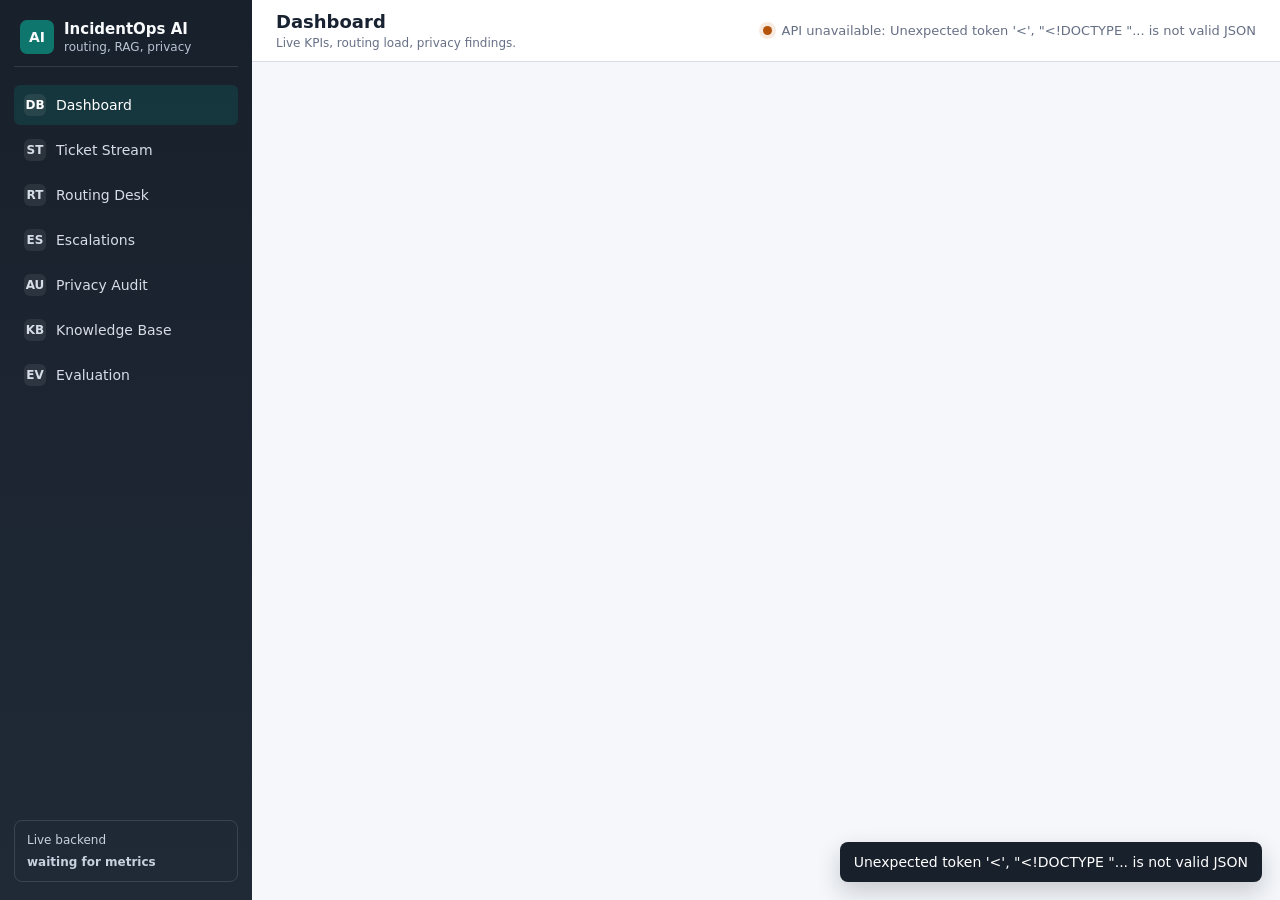
==== services/review-ui/index.html @ c0fa0e3e "first commit" ====
<!doctype html>
<html lang="en">
<head>
  <meta charset="utf-8">
  <meta name="viewport" content="width=device-width, initial-scale=1">
  <title>Incident AI Operations</title>
  <style>
    :root {
      color-scheme: light;
      --nav: #18202b;
      --nav-2: #202a37;
      --bg: #f5f7fa;
      --panel: #ffffff;
      --line: #d8dee8;
      --line-strong: #c2cad6;
      --text: #182230;
      --muted: #667085;
      --teal: #0f766e;
      --teal-soft: #ccfbef;
      --cyan: #0284c7;
      --cyan-soft: #e0f2fe;
      --amber: #b45309;
      --amber-soft: #fff7ed;
      --red: #b42318;
      --red-soft: #fef3f2;
      --green: #027a48;
      --green-soft: #ecfdf3;
    }
    * { box-sizing: border-box; }
    html, body { height: 100%; }
    body {
      margin: 0;
      background: var(--bg);
      color: var(--text);
      font-family: Inter, ui-sans-serif, system-ui, -apple-system, BlinkMacSystemFont, "Segoe UI", sans-serif;
      font-size: 14px;
    }
    button, input, textarea, select { font: inherit; }
    button { cursor: pointer; }
    .shell {
      min-height: 100vh;
      display: grid;
      grid-template-columns: 252px minmax(0, 1fr);
    }
    .rail {
      background: linear-gradient(180deg, var(--nav), var(--nav-2));
      color: #f8fafc;
      padding: 18px 14px;
      display: flex;
      flex-direction: column;
      gap: 18px;
      position: sticky;
      top: 0;
      height: 100vh;
    }
    .brand {
      display: flex;
      align-items: center;
      gap: 10px;
      padding: 2px 6px 12px;
      border-bottom: 1px solid rgba(255,255,255,.12);
    }
    .brand-mark {
      width: 34px;
      height: 34px;
      border-radius: 7px;
      display: grid;
      place-items: center;
      background: var(--teal);
      font-weight: 800;
    }
    .brand strong { display: block; font-size: 15px; }
    .brand span { display: block; color: #b8c3d3; font-size: 12px; margin-top: 2px; }
    .nav {
      display: grid;
      gap: 5px;
    }
    .nav button {
      width: 100%;
      height: 40px;
      border: 0;
      border-radius: 6px;
      padding: 0 10px;
      display: flex;
      align-items: center;
      gap: 10px;
      background: transparent;
      color: #d7dde7;
      text-align: left;
    }
    .nav button:hover { background: rgba(255,255,255,.08); color: #fff; }
    .nav button.active { background: rgba(15,118,110,.26); color: #fff; }
    .nav .ico {
      width: 22px;
      height: 22px;
      border-radius: 6px;
      display: grid;
      place-items: center;
      background: rgba(255,255,255,.08);
      font-size: 12px;
      font-weight: 800;
    }
    .rail-footer {
      margin-top: auto;
      border: 1px solid rgba(255,255,255,.12);
      border-radius: 8px;
      padding: 12px;
      color: #c8d1df;
      display: grid;
      gap: 8px;
      font-size: 12px;
    }
    .main {
      min-width: 0;
      display: flex;
      flex-direction: column;
    }
    .topbar {
      height: 62px;
      display: flex;
      align-items: center;
      justify-content: space-between;
      gap: 18px;
      padding: 0 24px;
      background: #fff;
      border-bottom: 1px solid var(--line);
      position: sticky;
      top: 0;
      z-index: 5;
    }
    .title-wrap h1 {
      margin: 0;
      font-size: 18px;
      line-height: 1.2;
    }
    .title-wrap p {
      margin: 4px 0 0;
      color: var(--muted);
      font-size: 12px;
    }
    .service-strip {
      display: flex;
      align-items: center;
      gap: 10px;
      color: var(--muted);
      white-space: nowrap;
      font-size: 13px;
    }
    .dot {
      width: 9px;
      height: 9px;
      border-radius: 50%;
      background: var(--amber);
      box-shadow: 0 0 0 4px rgba(180,83,9,.12);
    }
    .dot.ok {
      background: var(--green);
      box-shadow: 0 0 0 4px rgba(2,122,72,.12);
    }
    .content {
      padding: 22px;
      max-width: 1480px;
      width: 100%;
      margin: 0 auto;
    }
    .page { display: none; }
    .page.active { display: block; }
    .grid-4 {
      display: grid;
      grid-template-columns: repeat(4, minmax(0, 1fr));
      gap: 14px;
    }
    .grid-3 {
      display: grid;
      grid-template-columns: repeat(3, minmax(0, 1fr));
      gap: 14px;
    }
    .grid-2 {
      display: grid;
      grid-template-columns: minmax(0, 1fr) minmax(360px, .42fr);
      gap: 14px;
    }
    .panel, .metric, .table-panel {
      background: var(--panel);
      border: 1px solid var(--line);
      border-radius: 8px;
    }
    .metric {
      min-height: 116px;
      padding: 15px;
      display: grid;
      align-content: space-between;
    }
    .metric span {
      color: var(--muted);
      font-size: 12px;
      font-weight: 650;
    }
    .metric strong {
      display: block;
      margin-top: 8px;
      font-size: 30px;
      line-height: 1;
    }
    .metric small { color: var(--muted); }
    .panel-head {
      min-height: 50px;
      display: flex;
      align-items: center;
      justify-content: space-between;
      gap: 12px;
      padding: 14px 16px;
      border-bottom: 1px solid var(--line);
    }
    .panel-head h2 {
      margin: 0;
      font-size: 15px;
    }
    .panel-body { padding: 15px; }
    .section-gap { margin-top: 14px; }
    .list {
      display: grid;
      gap: 9px;
    }
    .row-card {
      border: 1px solid var(--line);
      border-radius: 7px;
      padding: 11px;
      background: #fff;
      display: grid;
      gap: 8px;
    }
    .row-top {
      display: flex;
      align-items: flex-start;
      justify-content: space-between;
      gap: 10px;
    }
    .row-title {
      font-weight: 750;
      line-height: 1.35;
    }
    .row-meta {
      display: flex;
      flex-wrap: wrap;
      gap: 6px;
      color: var(--muted);
      font-size: 12px;
    }
    .ticket-id {
      font-family: ui-monospace, SFMono-Regular, Menlo, Consolas, monospace;
      font-size: 12px;
      color: var(--muted);
    }
    .chip {
      display: inline-flex;
      align-items: center;
      height: 24px;
      padding: 0 8px;
      border-radius: 999px;
      font-size: 12px;
      font-weight: 750;
      background: #eef2f6;
      color: #344054;
    }
    .chip.teal { background: var(--teal-soft); color: #0f665f; }
    .chip.cyan { background: var(--cyan-soft); color: #075985; }
    .chip.amber { background: var(--amber-soft); color: var(--amber); }
    .chip.red { background: var(--red-soft); color: var(--red); }
    .chip.green { background: var(--green-soft); color: var(--green); }
    .bar-list {
      display: grid;
      gap: 10px;
    }
    .bar-row {
      display: grid;
      grid-template-columns: minmax(96px, .34fr) minmax(0, 1fr) 48px;
      gap: 10px;
      align-items: center;
      font-size: 13px;
    }
    .bar-track {
      height: 9px;
      border-radius: 999px;
      background: #eef2f6;
      overflow: hidden;
    }
    .bar-fill {
      height: 100%;
      border-radius: inherit;
      background: linear-gradient(90deg, var(--teal), var(--cyan));
    }
    table {
      width: 100%;
      border-collapse: collapse;
    }
    th, td {
      padding: 11px 12px;
      border-bottom: 1px solid var(--line);
      text-align: left;
      vertical-align: top;
    }
    th {
      color: var(--muted);
      font-size: 12px;
      font-weight: 750;
      background: #fbfcfe;
    }
    tr:last-child td { border-bottom: 0; }
    .feed {
      display: grid;
      gap: 10px;
      max-height: calc(100vh - 170px);
      overflow: auto;
      padding-right: 4px;
    }
    .feed-item {
      position: relative;
      border: 1px solid var(--line);
      border-left: 4px solid var(--cyan);
      border-radius: 8px;
      background: #fff;
      padding: 12px;
      animation: rise .22s ease-out;
    }
    @keyframes rise {
      from { transform: translateY(5px); opacity: .45; }
      to { transform: translateY(0); opacity: 1; }
    }
    .form {
      display: grid;
      gap: 12px;
    }
    label {
      display: block;
      font-size: 12px;
      color: var(--muted);
      font-weight: 750;
      margin-bottom: 6px;
    }
    input, textarea, select {
      width: 100%;
      border: 1px solid var(--line-strong);
      border-radius: 6px;
      background: #fff;
      color: var(--text);
      padding: 10px 11px;
      outline: 0;
    }
    textarea {
      min-height: 148px;
      resize: vertical;
      line-height: 1.45;
    }
    input:focus, textarea:focus, select:focus {
      border-color: var(--teal);
      box-shadow: 0 0 0 3px rgba(15,118,110,.14);
    }
    .split-fields {
      display: grid;
      grid-template-columns: repeat(2, minmax(0, 1fr));
      gap: 12px;
    }
    .actions {
      display: flex;
      flex-wrap: wrap;
      gap: 9px;
      align-items: center;
    }
    .btn {
      height: 39px;
      border: 0;
      border-radius: 6px;
      padding: 0 13px;
      background: var(--teal);
      color: #fff;
      font-weight: 800;
    }
    .btn:hover { background: #115e59; }
    .btn.secondary {
      background: #e8edf4;
      color: var(--text);
    }
    .btn.secondary:hover { background: #dde4ee; }
    .btn.warn {
      background: var(--amber);
      color: #fff;
    }
    .btn:disabled { opacity: .62; cursor: wait; }
    .confidence {
      height: 8px;
      border-radius: 999px;
      background: #eef2f6;
      overflow: hidden;
    }
    .confidence span {
      display: block;
      height: 100%;
      background: linear-gradient(90deg, var(--amber), var(--teal));
    }
    .empty {
      min-height: 120px;
      display: grid;
      place-items: center;
      color: var(--muted);
      text-align: center;
      border: 1px dashed var(--line-strong);
      border-radius: 8px;
      padding: 18px;
    }
    .raw {
      max-height: 340px;
      overflow: auto;
      margin: 0;
      padding: 12px;
      border-radius: 7px;
      background: #101828;
      color: #f8fafc;
      font-size: 12px;
      line-height: 1.45;
    }
    .search-row {
      display: flex;
      gap: 10px;
      align-items: center;
    }
    .search-row input { max-width: 420px; }
    .toast {
      position: fixed;
      right: 18px;
      bottom: 18px;
      background: #18202b;
      color: #fff;
      border-radius: 8px;
      padding: 12px 14px;
      display: none;
      z-index: 20;
      box-shadow: 0 10px 24px rgba(16,24,40,.2);
    }
    .toast.show { display: block; }
    @media (max-width: 1040px) {
      .shell { grid-template-columns: 1fr; }
      .rail {
        position: relative;
        height: auto;
      }
      .nav {
        grid-template-columns: repeat(4, minmax(0, 1fr));
      }
      .rail-footer { display: none; }
      .grid-4, .grid-3, .grid-2 { grid-template-columns: 1fr; }
    }
    @media (max-width: 680px) {
      .topbar { align-items: flex-start; height: auto; padding: 14px; flex-direction: column; }
      .content { padding: 14px; }
      .nav { grid-template-columns: repeat(2, minmax(0, 1fr)); }
      .split-fields { grid-template-columns: 1fr; }
      th:nth-child(4), td:nth-child(4) { display: none; }
    }
  </style>
</head>
<body>
  <div class="shell">
    <aside class="rail">
      <div class="brand">
        <div class="brand-mark">AI</div>
        <div>
          <strong>IncidentOps AI</strong>
          <span>routing, RAG, privacy</span>
        </div>
      </div>
      <nav id="nav" class="nav"></nav>
      <div class="rail-footer">
        <span>Live backend</span>
        <strong id="railCounts">waiting for metrics</strong>
      </div>
    </aside>

    <div class="main">
      <header class="topbar">
        <div class="title-wrap">
          <h1 id="pageTitle">Dashboard</h1>
          <p id="pageSub">Operational view of classification, routing, resolution, escalation, and privacy controls.</p>
        </div>
        <div class="service-strip"><span id="healthDot" class="dot"></span><span id="healthText">Checking services</span></div>
      </header>

      <main class="content">
        <section id="page-dashboard" class="page active"></section>
        <section id="page-stream" class="page"></section>
        <section id="page-route" class="page"></section>
        <section id="page-escalations" class="page"></section>
        <section id="page-audit" class="page"></section>
        <section id="page-knowledge" class="page"></section>
        <section id="page-evaluation" class="page"></section>
      </main>
    </div>
  </div>
  <div id="toast" class="toast"></div>

  <script>
    const pages = [
      ["dashboard", "DB", "Dashboard", "Live KPIs, routing load, privacy findings."],
      ["stream", "ST", "Ticket Stream", "Incoming tickets flowing from the backend dataset and routed events."],
      ["route", "RT", "Routing Desk", "Classify, retrieve, resolve, verify, and escalate."],
      ["escalations", "ES", "Escalations", "Human-review queue for uncertain decisions."],
      ["audit", "AU", "Privacy Audit", "Redaction findings and policy evidence."],
      ["knowledge", "KB", "Knowledge Base", "Sanitized historical incidents powering RAG."],
      ["evaluation", "EV", "Evaluation", "Accuracy, confidence, retrieval, and usability signals."]
    ];

    const state = {
      current: location.hash.replace("#/", "") || "dashboard",
      health: null,
      dashboard: null,
      streamTickets: [],
      routeResult: null,
      lastStreamTicket: null,
      escalations: [],
      audit: [],
      knowledge: [],
      evaluation: null,
      eventSource: null
    };

    const $ = (id) => document.getElementById(id);
    const pct = (n) => `${Math.round((Number(n) || 0) * 100)}%`;
    const num = (n) => new Intl.NumberFormat().format(Number(n) || 0);

    function html(value) {
      return String(value ?? "").replace(/[&<>"']/g, (c) => ({ "&": "&amp;", "<": "&lt;", ">": "&gt;", '"': "&quot;", "'": "&#039;" }[c]));
    }

    async function api(path, options) {
      const response = await fetch(`/api${path}`, options);
      const data = await response.json();
      if (!response.ok) throw new Error(data.detail || data.error || response.statusText);
      return data;
    }

    function initNav() {
      $("nav").innerHTML = pages.map(([id, icon, label]) => `
        <button data-page="${id}" class="${state.current === id ? "active" : ""}">
          <span class="ico">${icon}</span><span>${label}</span>
        </button>
      `).join("");
      $("nav").addEventListener("click", (event) => {
        const button = event.target.closest("button[data-page]");
        if (!button) return;
        navigate(button.dataset.page);
      });
    }

    function navigate(page) {
      state.current = page;
      location.hash = `/${page}`;
      for (const el of document.querySelectorAll(".page")) el.classList.remove("active");
      $(`page-${page}`).classList.add("active");
      for (const el of document.querySelectorAll(".nav button")) el.classList.toggle("active", el.dataset.page === page);
      const meta = pages.find(([id]) => id === page);
      $("pageTitle").textContent = meta[2];
      $("pageSub").textContent = meta[3];
      refreshPage(page);
    }

    async function refreshHealth() {
      try {
        state.health = await api("/v1/health");
        $("healthDot").className = state.health.status === "ok" ? "dot ok" : "dot";
        $("healthText").textContent = state.health.nvidia_configured
          ? `API ready, ${state.health.model}`
          : "API ready, model key missing";
      } catch (error) {
        $("healthText").textContent = `API unavailable: ${error.message}`;
      }
    }

    async function refreshDashboard() {
      state.dashboard = await api("/v1/dashboard");
      $("railCounts").textContent = `${num(state.dashboard.tickets_total)} tickets, ${num(state.dashboard.routing_decisions_total)} routed`;
      renderDashboard();
    }

    async function refreshPage(page = state.current) {
      try {
        if (page === "dashboard") await refreshDashboard();
        if (page === "stream") await refreshRecentTickets();
        if (page === "route") renderRoute();
        if (page === "escalations") await refreshEscalations();
        if (page === "audit") await refreshAudit();
        if (page === "knowledge") await refreshKnowledge();
        if (page === "evaluation") await refreshEvaluation();
      } catch (error) {
        toast(error.message);
      }
    }

    function renderDashboard() {
      const d = state.dashboard;
      const thresholds = d.thresholds || {};
      const maxCategory = Math.max(1, ...d.categories.map((item) => item.count));
      $("page-dashboard").innerHTML = `
        <div class="grid-4">
          ${metric("Tickets", num(d.tickets_total), `${d.categories.length} active categories`)}
          ${metric("Routed", num(d.routing.decisions), `${num(d.routing.semantic_cache_hits)} cache hits`)}
          ${metric("Avg Confidence", pct(d.routing.avg_confidence), `${Math.round(d.routing.avg_latency_ms)} ms avg latency`)}
          ${metric("Privacy Findings", num(d.privacy_findings_total), `${d.privacy_by_type.length} entity types`)}
        </div>
        <div class="grid-2 section-gap">
          <div class="panel">
            <div class="panel-head"><h2>Category Load</h2><span class="chip cyan">classification layer</span></div>
            <div class="panel-body bar-list">
              ${d.categories.map((item) => bar(item.name, item.count, maxCategory)).join("") || empty("No category data yet")}
            </div>
          </div>
          <div class="panel">
            <div class="panel-head"><h2>Routing Quality</h2><span class="chip teal">agentic layer</span></div>
            <div class="panel-body">
              ${qualityRow("Classification", d.routing.avg_confidence)}
              ${qualityRow("Retrieval", d.routing.avg_retrieval_similarity)}
              ${qualityRow("Verifier", d.routing.avg_verifier_score)}
            </div>
          </div>
        </div>
        <div class="grid-2 section-gap">
          <div class="panel">
            <div class="panel-head"><h2>Recent Tickets</h2><button class="btn secondary" onclick="navigate('stream')">Open stream</button></div>
            <div class="panel-body list">${d.recent_tickets.map(ticketCard).join("") || empty("No tickets available")}</div>
          </div>
          <div class="panel">
            <div class="panel-head"><h2>Fast-Path Routing</h2><span class="chip">conditional edges</span></div>
            <div class="panel-body bar-list">
              <div class="grid-3 compact-metrics">
                ${metric("Fast Path", pct(thresholds.fast_path_similarity || 0), "semantic cache")}
                ${metric("RAG", pct(thresholds.rag_similarity || 0), "generation")}
                ${metric("Confidence", pct(thresholds.confidence || 0), "auto resolve")}
              </div>
              ${d.routing.route_paths.map((item) => bar(item.name, item.count, Math.max(1, ...d.routing.route_paths.map((x) => x.count)))).join("") || empty("No routing decisions yet")}
              <div style="height:1px;background:var(--line);margin:5px 0;"></div>
              ${d.assignment_groups.map((item) => bar(item.name, item.count, Math.max(1, ...d.assignment_groups.map((x) => x.count)))).join("") || ""}
            </div>
          </div>
        </div>
      `;
    }

    async function refreshRecentTickets() {
      const data = await api("/v1/tickets/recent?limit=40");
      state.streamTickets = mergeTickets(state.streamTickets, data.tickets);
      renderStream();
    }

    function startStream() {
      if (state.eventSource) state.eventSource.close();
      state.eventSource = new EventSource("/api/v1/tickets/stream?interval_ms=1600&window=200");
      state.eventSource.addEventListener("ticket", (event) => {
        const ticket = JSON.parse(event.data);
        state.lastStreamTicket = ticket;
        state.streamTickets = mergeTickets([ticket], state.streamTickets).slice(0, 60);
        if (state.current === "stream") renderStream();
      });
      state.eventSource.onerror = () => {
        if (state.current === "stream") toast("Ticket stream reconnecting");
      };
    }

    function renderStream() {
      $("page-stream").innerHTML = `
        <div class="grid-2">
          <div class="panel">
            <div class="panel-head"><h2>Incoming Ticket Feed</h2><span class="chip cyan">SSE live</span></div>
            <div class="panel-body">
              <div class="feed">${state.streamTickets.map(streamCard).join("") || empty("Waiting for backend ticket events")}</div>
            </div>
          </div>
          <div class="panel">
            <div class="panel-head"><h2>Stream Detail</h2><button class="btn secondary" onclick="refreshRecentTickets()">Refresh</button></div>
            <div class="panel-body">
              ${state.lastStreamTicket ? detailBlock(state.lastStreamTicket) : empty("Select or wait for a streamed ticket")}
            </div>
          </div>
        </div>
      `;
    }

    function renderRoute() {
      $("page-route").innerHTML = `
        <div class="grid-2">
          <div class="panel">
            <div class="panel-head"><h2>Routing Workbench</h2><span class="chip teal">privacy shield first</span></div>
            <div class="panel-body">
              <form id="routeForm" class="form">
                <div>
                  <label for="shortDescription">Short description</label>
                  <input id="shortDescription" required>
                </div>
                <div>
                  <label for="description">Description</label>
                  <textarea id="description" required></textarea>
                </div>
                <div class="split-fields">
                  <div>
                    <label for="urgency">Urgency</label>
                    <select id="urgency"><option value="1">1 - High</option><option value="2">2 - Medium</option><option value="3" selected>3 - Low</option></select>
                  </div>
                  <div>
                    <label for="impact">Impact</label>
                    <select id="impact"><option value="1">1 - High</option><option value="2">2 - Medium</option><option value="3" selected>3 - Low</option></select>
                  </div>
                </div>
                <div class="actions">
                  <button class="btn" type="submit">Route ticket</button>
                  <button class="btn secondary" type="button" onclick="loadLatestIntoRoute()">Use latest stream ticket</button>
                </div>
              </form>
            </div>
          </div>
          <div class="panel">
            <div class="panel-head"><h2>Agent Decision</h2><span class="chip">LangGraph state</span></div>
            <div class="panel-body" id="routeResult">${state.routeResult ? routeResultBlock(state.routeResult) : empty("No routing decision yet")}</div>
          </div>
        </div>
      `;
      $("routeForm").addEventListener("submit", routeCurrentForm);
    }

    async function routeCurrentForm(event) {
      event.preventDefault();
      const button = event.target.querySelector("button[type='submit']");
      button.disabled = true;
      button.textContent = "Routing";
      try {
        state.routeResult = await api("/v1/tickets/route", {
          method: "POST",
          headers: { "Content-Type": "application/json" },
          body: JSON.stringify({
            short_description: $("shortDescription").value,
            description: $("description").value,
            urgency: Number($("urgency").value),
            impact: Number($("impact").value)
          })
        });
        $("routeResult").innerHTML = routeResultBlock(state.routeResult);
        refreshDashboard();
      } catch (error) {
        toast(error.message);
      } finally {
        button.disabled = false;
        button.textContent = "Route ticket";
      }
    }

    function loadLatestIntoRoute() {
      const ticket = state.lastStreamTicket || state.streamTickets[0];
      if (!ticket) return toast("No streamed ticket is available yet");
      $("shortDescription").value = ticket.short_description || "";
      $("description").value = ticket.sanitized_text || "";
      $("urgency").value = String(ticket.urgency || 3);
      $("impact").value = String(ticket.impact || 3);
    }

    async function refreshEscalations() {
      state.escalations = (await api("/v1/escalations?limit=80")).escalations;
      $("page-escalations").innerHTML = `
        <div class="table-panel">
          <div class="panel-head"><h2>Human Review Queue</h2><span class="chip amber">${num(state.escalations.length)} open</span></div>
          <table>
            <thead><tr><th>Ticket</th><th>Category</th><th>Route Path</th><th>Confidence</th><th>Verifier</th><th>Resolution Draft</th></tr></thead>
            <tbody>${state.escalations.map((item) => `
              <tr>
                <td><span class="ticket-id">${html(item.ticket_id)}</span></td>
                <td>${chip(item.assigned_category, "amber")}</td>
                <td>${chip(item.route_path, item.route_path === "out_of_distribution" ? "red" : "amber")}</td>
                <td>${confidence(item.confidence_score)} ${pct(item.confidence_score)}</td>
                <td>${pct(item.verifier_score)}</td>
                <td>${html(item.suggested_resolution).slice(0, 260)}</td>
              </tr>
            `).join("") || `<tr><td colspan="6">${empty("No escalations yet")}</td></tr>`}</tbody>
          </table>
        </div>
      `;
    }

    async function refreshAudit() {
      state.audit = (await api("/v1/privacy/audit/recent?limit=120")).findings;
      $("page-audit").innerHTML = `
        <div class="table-panel">
          <div class="panel-head"><h2>Privacy Redaction Evidence</h2><span class="chip red">${num(state.audit.length)} recent findings</span></div>
          <table>
            <thead><tr><th>Ticket</th><th>Entity</th><th>Placeholder</th><th>Confidence</th><th>Policy</th></tr></thead>
            <tbody>${state.audit.map((item) => `
              <tr>
                <td><span class="ticket-id">${html(item.ticket_id)}</span></td>
                <td>${chip(item.entity_type, "red")}</td>
                <td><span class="ticket-id">${html(item.placeholder)}</span></td>
                <td>${pct(item.confidence)}</td>
                <td>${html(item.policy_version)}</td>
              </tr>
            `).join("") || `<tr><td colspan="5">${empty("No privacy findings yet")}</td></tr>`}</tbody>
          </table>
        </div>
      `;
    }

    async function refreshKnowledge() {
      state.knowledge = (await api("/v1/knowledge?limit=160")).documents;
      renderKnowledge();
    }

    function renderKnowledge() {
      $("page-knowledge").innerHTML = `
        <div class="panel">
          <div class="panel-head">
            <h2>Sanitized RAG Corpus</h2>
            <div class="search-row"><input id="knowledgeSearch" placeholder="Search current corpus"><span class="chip cyan">${num(state.knowledge.length)} documents</span></div>
          </div>
          <div class="panel-body list" id="knowledgeList"></div>
        </div>
      `;
      $("knowledgeSearch").addEventListener("input", renderKnowledgeList);
      renderKnowledgeList();
    }

    function renderKnowledgeList() {
      const query = ($("knowledgeSearch")?.value || "").toLowerCase();
      const docs = state.knowledge.filter((item) => JSON.stringify(item).toLowerCase().includes(query)).slice(0, 60);
      $("knowledgeList").innerHTML = docs.map((item) => `
        <div class="row-card">
          <div class="row-top"><div><div class="row-title">${html(item.short_description)}</div><span class="ticket-id">${html(item.ticket_id)}</span></div>${chip(item.category, "cyan")}</div>
          <div class="row-meta"><span>${html(item.assignment_group)}</span><span>${html(item.source)}</span></div>
          <div>${html(item.sanitized_text).slice(0, 280)}</div>
          <div class="chip green">resolution</div>
          <div>${html(item.resolution).slice(0, 320)}</div>
        </div>
      `).join("") || empty("No matching knowledge documents");
    }

    async function refreshEvaluation() {
      state.evaluation = await api("/v1/evaluation");
      const e = state.evaluation;
      $("page-evaluation").innerHTML = `
        <div class="grid-4">
          ${metric("Dataset Rows", num(e.dataset_rows), `${num(e.labeled_categories)} labels`)}
          ${metric("Routed Tickets", num(e.routed_tickets), `${pct(e.escalation_rate)} escalation rate`)}
          ${metric("Retrieval", pct(e.avg_retrieval_similarity), "semantic similarity")}
          ${metric("Cache Hits", pct(e.semantic_cache_hit_rate), `${Math.round(e.avg_latency_ms)} ms avg latency`)}
        </div>
        <div class="panel section-gap">
          <div class="panel-head"><h2>Evaluation Signals</h2><span class="chip teal">live backend metrics</span></div>
          <div class="panel-body">
            ${qualityRow("Composite confidence", e.avg_confidence)}
            ${qualityRow("Retrieval similarity", e.avg_retrieval_similarity)}
            ${qualityRow("Verifier score", e.avg_verifier_score)}
            ${qualityRow("Semantic cache hit rate", e.semantic_cache_hit_rate)}
            ${qualityRow("Escalation pressure", e.escalation_rate)}
          </div>
        </div>
      `;
    }

    function metric(label, value, detail) {
      return `<div class="metric"><span>${html(label)}</span><strong>${html(value)}</strong><small>${html(detail)}</small></div>`;
    }

    function bar(label, value, max) {
      return `<div class="bar-row"><span>${html(label)}</span><div class="bar-track"><div class="bar-fill" style="width:${Math.max(4, value / max * 100)}%"></div></div><strong>${num(value)}</strong></div>`;
    }

    function qualityRow(label, value) {
      return `<div style="display:grid;gap:7px;margin-bottom:14px;"><div class="row-top"><strong>${html(label)}</strong><span>${pct(value)}</span></div>${confidence(value)}</div>`;
    }

    function confidence(value) {
      return `<div class="confidence"><span style="width:${Math.max(2, Math.min(100, (Number(value) || 0) * 100))}%"></span></div>`;
    }

    function chip(text, tone = "") {
      return `<span class="chip ${tone}">${html(text || "Unassigned")}</span>`;
    }

    function ticketCard(ticket) {
      return `<div class="row-card">
        <div class="row-top"><div><div class="row-title">${html(ticket.short_description)}</div><span class="ticket-id">${html(ticket.ticket_id)}</span></div>${chip(ticket.category, "teal")}</div>
        <div class="row-meta"><span>${html(ticket.assignment_group)}</span><span>U${ticket.urgency}</span><span>I${ticket.impact}</span><span>${html(ticket.created_at)}</span></div>
      </div>`;
    }

    function streamCard(ticket) {
      return `<div class="feed-item">
        <div class="row-top"><div><div class="row-title">${html(ticket.short_description)}</div><span class="ticket-id">${html(ticket.ticket_id)}</span></div>${chip(ticket.category, "cyan")}</div>
        <div class="row-meta"><span>${html(ticket.assignment_group)}</span><span>U${ticket.urgency}</span><span>I${ticket.impact}</span><span>${html(ticket.source || "")}</span></div>
        <div class="actions"><button class="btn secondary" onclick="stageTicket('${html(ticket.ticket_id)}')">Stage for routing</button></div>
      </div>`;
    }

    function detailBlock(ticket) {
      return `<div class="list">
        ${ticketCard(ticket)}
        <pre class="raw">${html(JSON.stringify(ticket, null, 2))}</pre>
      </div>`;
    }

    function routeResultBlock(result) {
      return `<div class="list">
        <div class="row-card">
          <div class="row-top"><div><div class="row-title">${html(result.ticket_id)}</div><span class="ticket-id">${html(result.agent_state)}</span></div>${result.escalation_required ? chip("escalate", "amber") : chip("resolved", "green")}</div>
          ${confidence(result.confidence_score)}
          <div class="grid-3">
            ${metric("Category", result.assigned_category, "assigned group")}
            ${metric("Confidence", pct(result.confidence_score), "composite")}
            ${metric("Redactions", result.redacted_entities_count, "privacy shield")}
            ${metric("Route Path", result.route_path, result.semantic_cache_hit ? "LLM bypassed" : "agentic path")}
            ${metric("Matched Ticket", result.matched_ticket_id || "none", "nearest neighbor")}
            ${metric("Latency", `${result.routing_latency_ms} ms`, "end to end")}
          </div>
        </div>
        <div class="row-card"><strong>Suggested resolution</strong><ol>${(result.suggested_resolution || []).map((step) => `<li>${html(step)}</li>`).join("")}</ol></div>
        <pre class="raw">${html(JSON.stringify(result, null, 2))}</pre>
      </div>`;
    }

    function stageTicket(ticketId) {
      const ticket = state.streamTickets.find((item) => item.ticket_id === ticketId);
      if (!ticket) return;
      state.lastStreamTicket = ticket;
      navigate("route");
      setTimeout(loadLatestIntoRoute, 0);
    }

    function mergeTickets(...groups) {
      const map = new Map();
      groups.flat().filter(Boolean).forEach((item) => map.set(`${item.ticket_id}-${item.stream_sequence || ""}`, item));
      return Array.from(map.values()).slice(0, 80);
    }

    function empty(message) {
      return `<div class="empty">${html(message)}</div>`;
    }

    function toast(message) {
      $("toast").textContent = message;
      $("toast").classList.add("show");
      setTimeout(() => $("toast").classList.remove("show"), 3200);
    }

    window.navigate = navigate;
    window.refreshRecentTickets = refreshRecentTickets;
    window.loadLatestIntoRoute = loadLatestIntoRoute;
    window.stageTicket = stageTicket;

    initNav();
    navigate(state.current);
    refreshHealth();
    refreshDashboard();
    startStream();
    setInterval(refreshHealth, 10000);
    setInterval(() => {
      if (state.current === "dashboard") refreshDashboard();
      if (state.current === "escalations") refreshEscalations();
      if (state.current === "audit") refreshAudit();
      if (state.current === "evaluation") refreshEvaluation();
    }, 12000);
  </script>
</body>
</html>
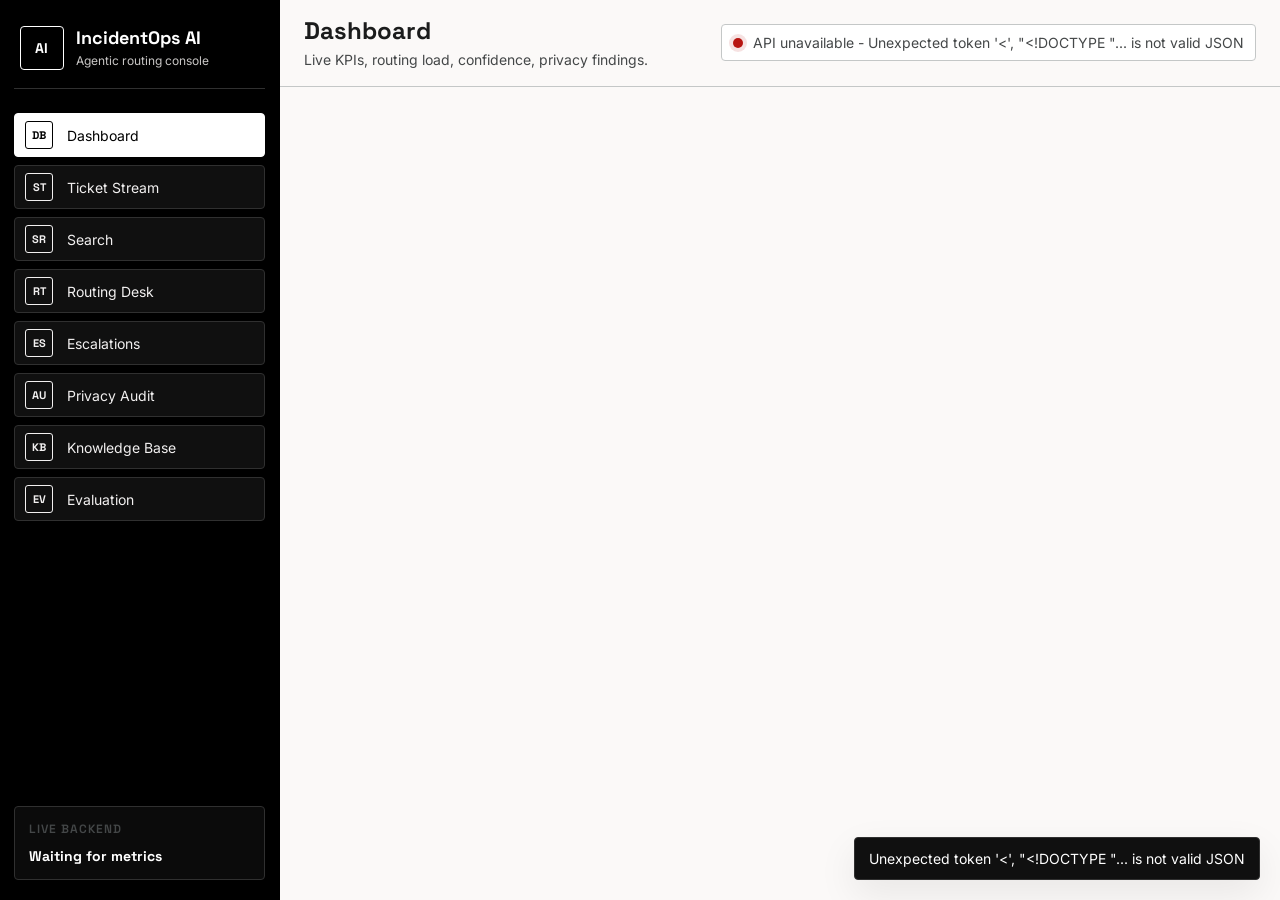
==== commit cbe30f06: "Updated UI/UX and improved the backend functionality" ====
--- a/services/review-ui/index.html
+++ b/services/review-ui/index.html
@@ -3,241 +3,291 @@
 <head>
   <meta charset="utf-8">
   <meta name="viewport" content="width=device-width, initial-scale=1">
-  <title>Incident AI Operations</title>
+  <title>IncidentOps AI Operations</title>
   <style>
+    @import url("https://fonts.googleapis.com/css2?family=Inter:wght@400;500;600;700;800&family=Space+Grotesk:wght@500;600;700&display=swap");
+
     :root {
       color-scheme: light;
-      --nav: #18202b;
-      --nav-2: #202a37;
-      --bg: #f5f7fa;
-      --panel: #ffffff;
-      --line: #d8dee8;
-      --line-strong: #c2cad6;
-      --text: #182230;
-      --muted: #667085;
-      --teal: #0f766e;
-      --teal-soft: #ccfbef;
-      --cyan: #0284c7;
-      --cyan-soft: #e0f2fe;
-      --amber: #b45309;
-      --amber-soft: #fff7ed;
-      --red: #b42318;
-      --red-soft: #fef3f2;
-      --green: #027a48;
-      --green-soft: #ecfdf3;
-    }
+      --surface: #fbf9f8;
+      --surface-lowest: #ffffff;
+      --surface-low: #f5f3f3;
+      --surface-container: #efeded;
+      --surface-high: #eae8e7;
+      --surface-highest: #e4e2e2;
+      --text: #1b1c1c;
+      --muted: #444748;
+      --line: #c4c7c7;
+      --line-strong: #747878;
+      --primary: #000000;
+      --primary-soft: #1c1b1b;
+      --red: #b71511;
+      --red-bright: #db3327;
+      --red-soft: #ffdad5;
+      --blue: #0055ff;
+      --blue-soft: #dce1ff;
+      --green: #0f6b3d;
+      --green-soft: #d9f2e4;
+      --amber: #8a5600;
+      --amber-soft: #ffe4b8;
+      --shadow: 0 14px 38px rgba(0, 0, 0, .08);
+    }
+
     * { box-sizing: border-box; }
-    html, body { height: 100%; }
+    html, body { min-height: 100%; }
     body {
       margin: 0;
-      background: var(--bg);
+      background: var(--surface);
       color: var(--text);
-      font-family: Inter, ui-sans-serif, system-ui, -apple-system, BlinkMacSystemFont, "Segoe UI", sans-serif;
+      font-family: Inter, system-ui, -apple-system, BlinkMacSystemFont, "Segoe UI", sans-serif;
       font-size: 14px;
+      letter-spacing: 0;
     }
     button, input, textarea, select { font: inherit; }
     button { cursor: pointer; }
     .shell {
       min-height: 100vh;
       display: grid;
-      grid-template-columns: 252px minmax(0, 1fr);
+      grid-template-columns: 280px minmax(0, 1fr);
     }
     .rail {
-      background: linear-gradient(180deg, var(--nav), var(--nav-2));
-      color: #f8fafc;
-      padding: 18px 14px;
-      display: flex;
-      flex-direction: column;
-      gap: 18px;
       position: sticky;
       top: 0;
       height: 100vh;
+      display: flex;
+      flex-direction: column;
+      gap: 24px;
+      padding: 20px 14px;
+      background: var(--primary);
+      color: #fff;
+      border-right: 1px solid var(--primary);
     }
     .brand {
-      display: flex;
+      display: grid;
+      grid-template-columns: 44px minmax(0, 1fr);
+      gap: 12px;
+      align-items: center;
+      padding: 6px 6px 18px;
+      border-bottom: 1px solid #303030;
+    }
+    .brand-mark {
+      width: 44px;
+      height: 44px;
+      display: grid;
+      place-items: center;
+      border: 1px solid #fff;
+      border-radius: 4px;
+      font-family: "Space Grotesk", sans-serif;
+      font-weight: 700;
+      letter-spacing: .05em;
+    }
+    .brand strong {
+      display: block;
+      font-family: "Space Grotesk", sans-serif;
+      font-size: 18px;
+      line-height: 1.15;
+    }
+    .brand span {
+      display: block;
+      margin-top: 4px;
+      color: #c8c6c5;
+      font-size: 12px;
+    }
+    .nav {
+      display: grid;
+      gap: 8px;
+    }
+    .nav button {
+      width: 100%;
+      height: 44px;
+      display: grid;
+      grid-template-columns: 32px minmax(0, 1fr);
       align-items: center;
       gap: 10px;
-      padding: 2px 6px 12px;
-      border-bottom: 1px solid rgba(255,255,255,.12);
-    }
-    .brand-mark {
-      width: 34px;
-      height: 34px;
-      border-radius: 7px;
+      border: 1px solid #303030;
+      border-radius: 4px;
+      background: #101010;
+      color: #f2f0f0;
+      text-align: left;
+      padding: 0 10px;
+    }
+    .nav button:hover { border-color: #858383; background: #151515; }
+    .nav button.active {
+      background: #fff;
+      color: #000;
+      border-color: #fff;
+    }
+    .ico {
+      width: 28px;
+      height: 28px;
       display: grid;
       place-items: center;
-      background: var(--teal);
-      font-weight: 800;
-    }
-    .brand strong { display: block; font-size: 15px; }
-    .brand span { display: block; color: #b8c3d3; font-size: 12px; margin-top: 2px; }
-    .nav {
-      display: grid;
-      gap: 5px;
-    }
-    .nav button {
-      width: 100%;
-      height: 40px;
-      border: 0;
-      border-radius: 6px;
-      padding: 0 10px;
-      display: flex;
-      align-items: center;
-      gap: 10px;
-      background: transparent;
-      color: #d7dde7;
-      text-align: left;
-    }
-    .nav button:hover { background: rgba(255,255,255,.08); color: #fff; }
-    .nav button.active { background: rgba(15,118,110,.26); color: #fff; }
-    .nav .ico {
-      width: 22px;
-      height: 22px;
-      border-radius: 6px;
-      display: grid;
-      place-items: center;
-      background: rgba(255,255,255,.08);
-      font-size: 12px;
-      font-weight: 800;
+      border: 1px solid currentColor;
+      border-radius: 3px;
+      font-family: "Space Grotesk", sans-serif;
+      font-size: 11px;
+      font-weight: 700;
     }
     .rail-footer {
       margin-top: auto;
-      border: 1px solid rgba(255,255,255,.12);
-      border-radius: 8px;
-      padding: 12px;
-      color: #c8d1df;
-      display: grid;
-      gap: 8px;
-      font-size: 12px;
-    }
-    .main {
-      min-width: 0;
-      display: flex;
-      flex-direction: column;
-    }
+      display: grid;
+      gap: 10px;
+      padding: 14px;
+      border: 1px solid #303030;
+      border-radius: 4px;
+      background: #0b0b0b;
+      color: #c8c6c5;
+    }
+    .rail-footer strong { color: #fff; font-family: "Space Grotesk", sans-serif; }
+    .main { min-width: 0; }
     .topbar {
-      height: 62px;
+      position: sticky;
+      top: 0;
+      z-index: 10;
+      min-height: 72px;
       display: flex;
       align-items: center;
       justify-content: space-between;
-      gap: 18px;
-      padding: 0 24px;
-      background: #fff;
+      gap: 16px;
+      padding: 16px 24px;
+      background: rgba(251, 249, 248, .94);
       border-bottom: 1px solid var(--line);
-      position: sticky;
-      top: 0;
-      z-index: 5;
-    }
-    .title-wrap h1 {
+      backdrop-filter: blur(10px);
+    }
+    h1, h2, h3 {
       margin: 0;
-      font-size: 18px;
-      line-height: 1.2;
-    }
+      font-family: "Space Grotesk", sans-serif;
+      letter-spacing: 0;
+    }
+    .title-wrap h1 { font-size: 24px; line-height: 1.25; }
     .title-wrap p {
       margin: 4px 0 0;
       color: var(--muted);
-      font-size: 12px;
+      line-height: 1.4;
     }
     .service-strip {
-      display: flex;
+      display: inline-flex;
       align-items: center;
       gap: 10px;
+      padding: 9px 11px;
+      border: 1px solid var(--line);
+      border-radius: 4px;
+      background: var(--surface-lowest);
       color: var(--muted);
       white-space: nowrap;
-      font-size: 13px;
     }
     .dot {
-      width: 9px;
-      height: 9px;
-      border-radius: 50%;
-      background: var(--amber);
-      box-shadow: 0 0 0 4px rgba(180,83,9,.12);
+      width: 10px;
+      height: 10px;
+      border-radius: 999px;
+      background: var(--red);
+      box-shadow: 0 0 0 4px rgba(183, 21, 17, .12);
     }
     .dot.ok {
       background: var(--green);
-      box-shadow: 0 0 0 4px rgba(2,122,72,.12);
+      box-shadow: 0 0 0 4px rgba(15, 107, 61, .14);
     }
     .content {
-      padding: 22px;
-      max-width: 1480px;
-      width: 100%;
+      width: min(1520px, 100%);
       margin: 0 auto;
+      padding: 24px;
     }
     .page { display: none; }
     .page.active { display: block; }
-    .grid-4 {
-      display: grid;
-      grid-template-columns: repeat(4, minmax(0, 1fr));
-      gap: 14px;
-    }
-    .grid-3 {
-      display: grid;
-      grid-template-columns: repeat(3, minmax(0, 1fr));
-      gap: 14px;
-    }
-    .grid-2 {
-      display: grid;
-      grid-template-columns: minmax(0, 1fr) minmax(360px, .42fr);
-      gap: 14px;
-    }
+    .grid-4, .grid-3, .grid-2, .stream-layout, .detail-grid {
+      display: grid;
+      gap: 16px;
+    }
+    .grid-4 { grid-template-columns: repeat(4, minmax(0, 1fr)); }
+    .grid-3 { grid-template-columns: repeat(3, minmax(0, 1fr)); }
+    .grid-2 { grid-template-columns: minmax(0, 1.15fr) minmax(360px, .85fr); }
+    .stream-layout { grid-template-columns: minmax(420px, .9fr) minmax(0, 1.1fr); }
+    .detail-grid { grid-template-columns: repeat(2, minmax(0, 1fr)); }
+    .detail-stack > .grid-4 { grid-template-columns: repeat(2, minmax(0, 1fr)); }
+    .section-gap { margin-top: 16px; }
     .panel, .metric, .table-panel {
-      background: var(--panel);
+      background: var(--surface-lowest);
       border: 1px solid var(--line);
-      border-radius: 8px;
+      border-radius: 4px;
     }
     .metric {
-      min-height: 116px;
-      padding: 15px;
+      min-height: 126px;
+      padding: 16px;
       display: grid;
       align-content: space-between;
     }
-    .metric span {
+    .metric span, label, th, .kicker {
+      font-family: "Space Grotesk", sans-serif;
+      font-size: 12px;
+      font-weight: 600;
+      letter-spacing: .08em;
+      text-transform: uppercase;
       color: var(--muted);
-      font-size: 12px;
-      font-weight: 650;
     }
     .metric strong {
       display: block;
-      margin-top: 8px;
+      margin-top: 12px;
+      font-family: "Space Grotesk", sans-serif;
+      font-size: 34px;
+      line-height: 1;
+      overflow-wrap: anywhere;
+    }
+    .detail-stack .metric strong {
       font-size: 30px;
-      line-height: 1;
-    }
-    .metric small { color: var(--muted); }
+      line-height: 1.08;
+    }
+    .metric small { color: var(--muted); line-height: 1.3; }
     .panel-head {
-      min-height: 50px;
+      min-height: 54px;
       display: flex;
       align-items: center;
       justify-content: space-between;
       gap: 12px;
       padding: 14px 16px;
       border-bottom: 1px solid var(--line);
-    }
-    .panel-head h2 {
-      margin: 0;
-      font-size: 15px;
-    }
-    .panel-body { padding: 15px; }
-    .section-gap { margin-top: 14px; }
-    .list {
-      display: grid;
-      gap: 9px;
-    }
-    .row-card {
+      background: var(--surface-low);
+    }
+    .panel-head h2 { font-size: 18px; }
+    .panel-body { padding: 16px; }
+    .list, .bar-list, .form, .detail-stack {
+      display: grid;
+      gap: 12px;
+    }
+    .row-card, .feed-item, .detail-module {
       border: 1px solid var(--line);
-      border-radius: 7px;
-      padding: 11px;
+      border-radius: 4px;
       background: #fff;
-      display: grid;
-      gap: 8px;
+      padding: 12px;
+    }
+    .row-card.clickable, .feed-item { cursor: pointer; }
+    .row-card.clickable:hover, .feed-item:hover, .feed-item.selected {
+      border-color: var(--primary);
+      box-shadow: inset 4px 0 0 var(--primary);
+    }
+    .feed {
+      display: grid;
+      gap: 10px;
+      max-height: calc(100vh - 210px);
+      overflow: auto;
+      padding-right: 4px;
+    }
+    .feed-item {
+      display: grid;
+      gap: 10px;
+      animation: rise .18s ease-out;
+    }
+    @keyframes rise {
+      from { transform: translateY(4px); opacity: .55; }
+      to { transform: translateY(0); opacity: 1; }
     }
     .row-top {
       display: flex;
       align-items: flex-start;
       justify-content: space-between;
-      gap: 10px;
+      gap: 12px;
     }
     .row-title {
-      font-weight: 750;
+      font-weight: 800;
       line-height: 1.35;
     }
     .row-meta {
@@ -248,113 +298,81 @@
       font-size: 12px;
     }
     .ticket-id {
-      font-family: ui-monospace, SFMono-Regular, Menlo, Consolas, monospace;
+      font-family: "Space Grotesk", ui-monospace, monospace;
       font-size: 12px;
       color: var(--muted);
     }
     .chip {
       display: inline-flex;
       align-items: center;
-      height: 24px;
-      padding: 0 8px;
+      min-height: 24px;
+      padding: 4px 8px;
+      border: 1px solid var(--line-strong);
+      border-radius: 3px;
+      background: var(--surface-low);
+      color: var(--text);
+      font-family: "Space Grotesk", sans-serif;
+      font-size: 11px;
+      font-weight: 600;
+      letter-spacing: .08em;
+      text-transform: uppercase;
+      line-height: 1.1;
+    }
+    .chip.blue { background: var(--blue-soft); border-color: #b6c4ff; color: #0039b3; }
+    .chip.red { background: var(--red-soft); border-color: #ffb4a9; color: #930004; }
+    .chip.green { background: var(--green-soft); border-color: #9cd7b8; color: #064c2a; }
+    .chip.amber { background: var(--amber-soft); border-color: #ffc66d; color: #5c3900; }
+    .chip.dark { background: var(--primary); border-color: var(--primary); color: #fff; }
+    .bar-row {
+      display: grid;
+      grid-template-columns: minmax(120px, .35fr) minmax(0, 1fr) 52px;
+      gap: 12px;
+      align-items: center;
+    }
+    .bar-track, .confidence {
+      height: 8px;
+      background: var(--surface-container);
+      border: 1px solid var(--line);
       border-radius: 999px;
-      font-size: 12px;
-      font-weight: 750;
-      background: #eef2f6;
-      color: #344054;
-    }
-    .chip.teal { background: var(--teal-soft); color: #0f665f; }
-    .chip.cyan { background: var(--cyan-soft); color: #075985; }
-    .chip.amber { background: var(--amber-soft); color: var(--amber); }
-    .chip.red { background: var(--red-soft); color: var(--red); }
-    .chip.green { background: var(--green-soft); color: var(--green); }
-    .bar-list {
-      display: grid;
-      gap: 10px;
-    }
-    .bar-row {
-      display: grid;
-      grid-template-columns: minmax(96px, .34fr) minmax(0, 1fr) 48px;
-      gap: 10px;
-      align-items: center;
-      font-size: 13px;
-    }
-    .bar-track {
-      height: 9px;
-      border-radius: 999px;
-      background: #eef2f6;
       overflow: hidden;
     }
-    .bar-fill {
+    .bar-fill, .confidence span {
+      display: block;
       height: 100%;
-      border-radius: inherit;
-      background: linear-gradient(90deg, var(--teal), var(--cyan));
-    }
+      background: var(--primary);
+    }
+    .confidence span.good { background: var(--green); }
+    .confidence span.warn { background: var(--amber); }
+    .confidence span.risk { background: var(--red); }
     table {
       width: 100%;
       border-collapse: collapse;
     }
     th, td {
-      padding: 11px 12px;
+      padding: 12px;
       border-bottom: 1px solid var(--line);
       text-align: left;
       vertical-align: top;
     }
-    th {
-      color: var(--muted);
-      font-size: 12px;
-      font-weight: 750;
-      background: #fbfcfe;
-    }
+    th { background: var(--surface-low); }
     tr:last-child td { border-bottom: 0; }
-    .feed {
-      display: grid;
-      gap: 10px;
-      max-height: calc(100vh - 170px);
-      overflow: auto;
-      padding-right: 4px;
-    }
-    .feed-item {
-      position: relative;
-      border: 1px solid var(--line);
-      border-left: 4px solid var(--cyan);
-      border-radius: 8px;
-      background: #fff;
-      padding: 12px;
-      animation: rise .22s ease-out;
-    }
-    @keyframes rise {
-      from { transform: translateY(5px); opacity: .45; }
-      to { transform: translateY(0); opacity: 1; }
-    }
-    .form {
-      display: grid;
-      gap: 12px;
-    }
-    label {
-      display: block;
-      font-size: 12px;
-      color: var(--muted);
-      font-weight: 750;
-      margin-bottom: 6px;
-    }
     input, textarea, select {
       width: 100%;
       border: 1px solid var(--line-strong);
-      border-radius: 6px;
+      border-radius: 4px;
       background: #fff;
       color: var(--text);
-      padding: 10px 11px;
+      padding: 11px 12px;
       outline: 0;
     }
     textarea {
-      min-height: 148px;
+      min-height: 160px;
       resize: vertical;
-      line-height: 1.45;
+      line-height: 1.5;
     }
     input:focus, textarea:focus, select:focus {
-      border-color: var(--teal);
-      box-shadow: 0 0 0 3px rgba(15,118,110,.14);
+      border-color: var(--primary);
+      box-shadow: 0 0 0 3px rgba(0, 85, 255, .12);
     }
     .split-fields {
       display: grid;
@@ -364,97 +382,134 @@
     .actions {
       display: flex;
       flex-wrap: wrap;
-      gap: 9px;
+      gap: 8px;
       align-items: center;
     }
     .btn {
-      height: 39px;
-      border: 0;
-      border-radius: 6px;
-      padding: 0 13px;
-      background: var(--teal);
+      min-height: 40px;
+      border: 1px solid var(--primary);
+      border-radius: 4px;
+      padding: 0 14px;
+      background: var(--primary);
       color: #fff;
-      font-weight: 800;
-    }
-    .btn:hover { background: #115e59; }
+      font-family: "Space Grotesk", sans-serif;
+      font-size: 13px;
+      font-weight: 600;
+    }
+    .btn:hover { background: #202020; }
     .btn.secondary {
-      background: #e8edf4;
-      color: var(--text);
-    }
-    .btn.secondary:hover { background: #dde4ee; }
-    .btn.warn {
-      background: var(--amber);
-      color: #fff;
+      background: #fff;
+      color: var(--primary);
+    }
+    .btn.secondary:hover { background: var(--surface-container); }
+    .btn.red {
+      background: var(--red);
+      border-color: var(--red);
     }
     .btn:disabled { opacity: .62; cursor: wait; }
-    .confidence {
-      height: 8px;
-      border-radius: 999px;
-      background: #eef2f6;
-      overflow: hidden;
-    }
-    .confidence span {
-      display: block;
-      height: 100%;
-      background: linear-gradient(90deg, var(--amber), var(--teal));
-    }
-    .empty {
-      min-height: 120px;
-      display: grid;
-      place-items: center;
-      color: var(--muted);
-      text-align: center;
-      border: 1px dashed var(--line-strong);
-      border-radius: 8px;
-      padding: 18px;
-    }
-    .raw {
-      max-height: 340px;
-      overflow: auto;
+    .raw, .text-block {
       margin: 0;
       padding: 12px;
-      border-radius: 7px;
-      background: #101828;
-      color: #f8fafc;
-      font-size: 12px;
-      line-height: 1.45;
+      border: 1px solid var(--line);
+      border-radius: 4px;
+      background: var(--surface-low);
+      color: var(--text);
+      font-size: 13px;
+      line-height: 1.5;
+      white-space: pre-wrap;
+      overflow: auto;
+      max-height: 340px;
+    }
+    .text-block.dark {
+      background: #101010;
+      color: #f2f0f0;
+      border-color: #303030;
+    }
+    .status-line {
+      display: grid;
+      grid-template-columns: 120px minmax(0, 1fr);
+      gap: 10px;
+      align-items: start;
+      padding: 10px 0;
+      border-bottom: 1px solid var(--line);
+    }
+    .status-line:last-child { border-bottom: 0; }
+    .empty {
+      min-height: 150px;
+      display: grid;
+      place-items: center;
+      text-align: center;
+      padding: 20px;
+      border: 1px dashed var(--line-strong);
+      border-radius: 4px;
+      color: var(--muted);
+      background: var(--surface-lowest);
     }
     .search-row {
       display: flex;
       gap: 10px;
       align-items: center;
     }
-    .search-row input { max-width: 420px; }
+    .search-row input { min-width: min(420px, 54vw); }
+    .filter-grid {
+      display: grid;
+      grid-template-columns: repeat(4, minmax(0, 1fr));
+      gap: 12px;
+      align-items: end;
+    }
+    .result-row {
+      display: grid;
+      grid-template-columns: minmax(220px, 1.1fr) repeat(3, minmax(120px, .45fr)) 150px;
+      gap: 12px;
+      align-items: center;
+      border: 1px solid var(--line);
+      border-radius: 4px;
+      padding: 12px;
+      background: #fff;
+      cursor: pointer;
+    }
+    .result-row:hover {
+      border-color: var(--primary);
+      box-shadow: inset 4px 0 0 var(--primary);
+    }
     .toast {
       position: fixed;
-      right: 18px;
-      bottom: 18px;
-      background: #18202b;
+      right: 20px;
+      bottom: 20px;
+      z-index: 40;
+      display: none;
+      max-width: 420px;
+      padding: 12px 14px;
+      border: 1px solid #303030;
+      border-radius: 4px;
+      background: #101010;
       color: #fff;
-      border-radius: 8px;
-      padding: 12px 14px;
-      display: none;
-      z-index: 20;
-      box-shadow: 0 10px 24px rgba(16,24,40,.2);
+      box-shadow: var(--shadow);
     }
     .toast.show { display: block; }
-    @media (max-width: 1040px) {
+    ol {
+      margin: 0;
+      padding-left: 20px;
+    }
+    li { margin: 8px 0; line-height: 1.45; }
+    @media (max-width: 1180px) {
       .shell { grid-template-columns: 1fr; }
       .rail {
         position: relative;
         height: auto;
       }
-      .nav {
-        grid-template-columns: repeat(4, minmax(0, 1fr));
-      }
+      .nav { grid-template-columns: repeat(4, minmax(0, 1fr)); }
       .rail-footer { display: none; }
-      .grid-4, .grid-3, .grid-2 { grid-template-columns: 1fr; }
-    }
-    @media (max-width: 680px) {
-      .topbar { align-items: flex-start; height: auto; padding: 14px; flex-direction: column; }
-      .content { padding: 14px; }
+      .grid-4, .grid-3, .grid-2, .stream-layout, .detail-grid { grid-template-columns: 1fr; }
+      .feed { max-height: none; }
+    }
+    @media (max-width: 720px) {
+      .topbar { align-items: flex-start; flex-direction: column; }
+      .content { padding: 16px; }
       .nav { grid-template-columns: repeat(2, minmax(0, 1fr)); }
       .split-fields { grid-template-columns: 1fr; }
+      .filter-grid, .result-row { grid-template-columns: 1fr; }
+      .bar-row { grid-template-columns: 1fr; }
       th:nth-child(4), td:nth-child(4) { display: none; }
     }
   </style>
@@ -466,13 +521,13 @@
         <div class="brand-mark">AI</div>
         <div>
           <strong>IncidentOps AI</strong>
-          <span>routing, RAG, privacy</span>
+          <span>Agentic routing console</span>
         </div>
       </div>
       <nav id="nav" class="nav"></nav>
       <div class="rail-footer">
-        <span>Live backend</span>
-        <strong id="railCounts">waiting for metrics</strong>
+        <span class="kicker">Live Backend</span>
+        <strong id="railCounts">Waiting for metrics</strong>
       </div>
     </aside>
 
@@ -488,6 +543,8 @@
       <main class="content">
         <section id="page-dashboard" class="page active"></section>
         <section id="page-stream" class="page"></section>
+        <section id="page-search" class="page"></section>
+        <section id="page-ticket" class="page"></section>
         <section id="page-route" class="page"></section>
         <section id="page-escalations" class="page"></section>
         <section id="page-audit" class="page"></section>
@@ -499,23 +556,29 @@
   <div id="toast" class="toast"></div>
 
   <script>
+    const initialRoute = parseRouteFromHash();
     const pages = [
-      ["dashboard", "DB", "Dashboard", "Live KPIs, routing load, privacy findings."],
-      ["stream", "ST", "Ticket Stream", "Incoming tickets flowing from the backend dataset and routed events."],
+      ["dashboard", "DB", "Dashboard", "Live KPIs, routing load, confidence, privacy findings."],
+      ["stream", "ST", "Ticket Stream", "Click any live ticket to inspect full context and resolution status."],
+      ["search", "SR", "Search", "Search tickets with category, status, source, and routing filters."],
+      ["ticket", "TK", "Ticket Detail", "Complete ticket context, routing state, and resolution evidence."],
       ["route", "RT", "Routing Desk", "Classify, retrieve, resolve, verify, and escalate."],
-      ["escalations", "ES", "Escalations", "Human-review queue for uncertain decisions."],
+      ["escalations", "ES", "Escalations", "Human-review queue for uncertain or high-risk decisions."],
       ["audit", "AU", "Privacy Audit", "Redaction findings and policy evidence."],
       ["knowledge", "KB", "Knowledge Base", "Sanitized historical incidents powering RAG."],
-      ["evaluation", "EV", "Evaluation", "Accuracy, confidence, retrieval, and usability signals."]
+      ["evaluation", "EV", "Evaluation", "Accuracy, confidence, retrieval, and benchmark signals."]
     ];
+    const navPages = pages.filter(([id]) => id !== "ticket");
 
     const state = {
-      current: location.hash.replace("#/", "") || "dashboard",
+      current: initialRoute.page,
       health: null,
       dashboard: null,
       streamTickets: [],
+      selectedTicketId: initialRoute.ticketId,
+      selectedTicketDetail: null,
+      search: { results: [], facets: null, filters: { q: "", category: "", assignment_group: "", source: "", route_path: "", status: "", urgency: "", impact: "", limit: 80 } },
       routeResult: null,
-      lastStreamTicket: null,
       escalations: [],
       audit: [],
       knowledge: [],
@@ -526,9 +589,18 @@
     const $ = (id) => document.getElementById(id);
     const pct = (n) => `${Math.round((Number(n) || 0) * 100)}%`;
     const num = (n) => new Intl.NumberFormat().format(Number(n) || 0);
+    const toneFor = (value) => Number(value) >= .85 ? "good" : Number(value) >= .7 ? "warn" : "risk";
 
     function html(value) {
       return String(value ?? "").replace(/[&<>"']/g, (c) => ({ "&": "&amp;", "<": "&lt;", ">": "&gt;", '"': "&quot;", "'": "&#039;" }[c]));
+    }
+
+    function parseRouteFromHash() {
+      const raw = location.hash.replace("#/", "") || "dashboard";
+      if (raw.startsWith("ticket/")) {
+        return { page: "ticket", ticketId: decodeURIComponent(raw.slice("ticket/".length)) };
+      }
+      return { page: raw, ticketId: null };
     }
 
     async function api(path, options) {
@@ -539,27 +611,32 @@
     }
 
     function initNav() {
-      $("nav").innerHTML = pages.map(([id, icon, label]) => `
+      $("nav").innerHTML = navPages.map(([id, icon, label]) => `
         <button data-page="${id}" class="${state.current === id ? "active" : ""}">
           <span class="ico">${icon}</span><span>${label}</span>
         </button>
       `).join("");
       $("nav").addEventListener("click", (event) => {
         const button = event.target.closest("button[data-page]");
-        if (!button) return;
-        navigate(button.dataset.page);
+        if (button) navigate(button.dataset.page);
       });
     }
 
-    function navigate(page) {
+    function navigate(page, ticketId = null) {
       state.current = page;
-      location.hash = `/${page}`;
+      if (page === "ticket" && ticketId) {
+        state.selectedTicketId = ticketId;
+        state.selectedTicketDetail = null;
+        location.hash = `/ticket/${encodeURIComponent(ticketId)}`;
+      } else {
+        location.hash = `/${page}`;
+      }
       for (const el of document.querySelectorAll(".page")) el.classList.remove("active");
       $(`page-${page}`).classList.add("active");
       for (const el of document.querySelectorAll(".nav button")) el.classList.toggle("active", el.dataset.page === page);
       const meta = pages.find(([id]) => id === page);
-      $("pageTitle").textContent = meta[2];
-      $("pageSub").textContent = meta[3];
+      $("pageTitle").textContent = meta?.[2] || "Ticket Detail";
+      $("pageSub").textContent = meta?.[3] || "Complete ticket context and resolution evidence.";
       refreshPage(page);
     }
 
@@ -568,16 +645,16 @@
         state.health = await api("/v1/health");
         $("healthDot").className = state.health.status === "ok" ? "dot ok" : "dot";
         $("healthText").textContent = state.health.nvidia_configured
-          ? `API ready, ${state.health.model}`
-          : "API ready, model key missing";
+          ? `API ready - ${state.health.model}`
+          : "API ready - model key missing";
       } catch (error) {
-        $("healthText").textContent = `API unavailable: ${error.message}`;
+        $("healthText").textContent = `API unavailable - ${error.message}`;
       }
     }
 
     async function refreshDashboard() {
       state.dashboard = await api("/v1/dashboard");
-      $("railCounts").textContent = `${num(state.dashboard.tickets_total)} tickets, ${num(state.dashboard.routing_decisions_total)} routed`;
+      $("railCounts").textContent = `${num(state.dashboard.tickets_total)} tickets - ${num(state.dashboard.routing_decisions_total)} routed`;
       renderDashboard();
     }
 
@@ -585,6 +662,8 @@
       try {
         if (page === "dashboard") await refreshDashboard();
         if (page === "stream") await refreshRecentTickets();
+        if (page === "search") await refreshSearch();
+        if (page === "ticket") await refreshTicketDetailPage();
         if (page === "route") renderRoute();
         if (page === "escalations") await refreshEscalations();
         if (page === "audit") await refreshAudit();
@@ -602,42 +681,38 @@
       $("page-dashboard").innerHTML = `
         <div class="grid-4">
           ${metric("Tickets", num(d.tickets_total), `${d.categories.length} active categories`)}
-          ${metric("Routed", num(d.routing.decisions), `${num(d.routing.semantic_cache_hits)} cache hits`)}
-          ${metric("Avg Confidence", pct(d.routing.avg_confidence), `${Math.round(d.routing.avg_latency_ms)} ms avg latency`)}
-          ${metric("Privacy Findings", num(d.privacy_findings_total), `${d.privacy_by_type.length} entity types`)}
+          ${metric("Routed", num(d.routing.decisions), `${num(d.routing.semantic_cache_hits)} semantic cache hits`)}
+          ${metric("Confidence", pct(d.routing.avg_confidence), `${Math.round(d.routing.avg_latency_ms)} ms avg latency`)}
+          ${metric("Privacy", num(d.privacy_findings_total), `${d.privacy_by_type.length} entity types`)}
         </div>
         <div class="grid-2 section-gap">
           <div class="panel">
-            <div class="panel-head"><h2>Category Load</h2><span class="chip cyan">classification layer</span></div>
-            <div class="panel-body bar-list">
-              ${d.categories.map((item) => bar(item.name, item.count, maxCategory)).join("") || empty("No category data yet")}
-            </div>
+            <div class="panel-head"><h2>Category Load</h2><span class="chip blue">classification</span></div>
+            <div class="panel-body bar-list">${d.categories.map((item) => bar(item.name, item.count, maxCategory)).join("") || empty("No category data yet")}</div>
           </div>
           <div class="panel">
-            <div class="panel-head"><h2>Routing Quality</h2><span class="chip teal">agentic layer</span></div>
+            <div class="panel-head"><h2>Routing Quality</h2><span class="chip dark">agent state</span></div>
             <div class="panel-body">
-              ${qualityRow("Classification", d.routing.avg_confidence)}
-              ${qualityRow("Retrieval", d.routing.avg_retrieval_similarity)}
-              ${qualityRow("Verifier", d.routing.avg_verifier_score)}
+              ${qualityRow("Composite confidence", d.routing.avg_confidence)}
+              ${qualityRow("Retrieval similarity", d.routing.avg_retrieval_similarity)}
+              ${qualityRow("Verifier grounding", d.routing.avg_verifier_score)}
             </div>
           </div>
         </div>
         <div class="grid-2 section-gap">
           <div class="panel">
-            <div class="panel-head"><h2>Recent Tickets</h2><button class="btn secondary" onclick="navigate('stream')">Open stream</button></div>
+            <div class="panel-head"><h2>Recent Tickets</h2><button class="btn secondary" onclick="navigate('stream')">Open Stream</button></div>
             <div class="panel-body list">${d.recent_tickets.map(ticketCard).join("") || empty("No tickets available")}</div>
           </div>
           <div class="panel">
-            <div class="panel-head"><h2>Fast-Path Routing</h2><span class="chip">conditional edges</span></div>
+            <div class="panel-head"><h2>Decision Routes</h2><span class="chip blue">thresholds from API</span></div>
             <div class="panel-body bar-list">
-              <div class="grid-3 compact-metrics">
+              <div class="grid-3">
                 ${metric("Fast Path", pct(thresholds.fast_path_similarity || 0), "semantic cache")}
                 ${metric("RAG", pct(thresholds.rag_similarity || 0), "generation")}
-                ${metric("Confidence", pct(thresholds.confidence || 0), "auto resolve")}
+                ${metric("Auto Resolve", pct(thresholds.confidence || 0), "confidence")}
               </div>
               ${d.routing.route_paths.map((item) => bar(item.name, item.count, Math.max(1, ...d.routing.route_paths.map((x) => x.count)))).join("") || empty("No routing decisions yet")}
-              <div style="height:1px;background:var(--line);margin:5px 0;"></div>
-              ${d.assignment_groups.map((item) => bar(item.name, item.count, Math.max(1, ...d.assignment_groups.map((x) => x.count)))).join("") || ""}
             </div>
           </div>
         </div>
@@ -645,8 +720,10 @@
     }
 
     async function refreshRecentTickets() {
-      const data = await api("/v1/tickets/recent?limit=40");
+      const data = await api("/v1/tickets/recent?limit=80");
       state.streamTickets = mergeTickets(state.streamTickets, data.tickets);
+      if (!state.selectedTicketId && state.streamTickets.length) state.selectedTicketId = state.streamTickets[0].ticket_id;
+      if (state.selectedTicketId && !state.selectedTicketDetail) await loadTicketDetail(state.selectedTicketId, false);
       renderStream();
     }
 
@@ -655,8 +732,8 @@
       state.eventSource = new EventSource("/api/v1/tickets/stream?interval_ms=1600&window=200");
       state.eventSource.addEventListener("ticket", (event) => {
         const ticket = JSON.parse(event.data);
-        state.lastStreamTicket = ticket;
-        state.streamTickets = mergeTickets([ticket], state.streamTickets).slice(0, 60);
+        state.streamTickets = mergeTickets([ticket], state.streamTickets).slice(0, 100);
+        if (!state.selectedTicketId) state.selectedTicketId = ticket.ticket_id;
         if (state.current === "stream") renderStream();
       });
       state.eventSource.onerror = () => {
@@ -664,63 +741,287 @@
       };
     }
 
+    async function selectTicket(ticketId) {
+      navigate("ticket", ticketId);
+    }
+
+    async function loadTicketDetail(ticketId, shouldRender = true) {
+      try {
+        state.selectedTicketDetail = await api(`/v1/tickets/detail/${encodeURIComponent(ticketId)}`);
+      } catch (error) {
+        state.selectedTicketDetail = { error: error.message, ticket: { ticket_id: ticketId } };
+      }
+      if (shouldRender && state.current === "ticket") renderTicketDetailPage();
+    }
+
+    async function refreshTicketDetailPage() {
+      if (!state.selectedTicketId) {
+        $("page-ticket").innerHTML = empty("Select a ticket from Search, Ticket Stream, Dashboard, Escalations, or Knowledge Base.");
+        return;
+      }
+      if (!state.selectedTicketDetail || state.selectedTicketDetail.ticket?.ticket_id !== state.selectedTicketId) {
+        $("page-ticket").innerHTML = empty("Loading ticket detail");
+        await loadTicketDetail(state.selectedTicketId, false);
+      }
+      renderTicketDetailPage();
+    }
+
+    function renderTicketDetailPage() {
+      $("page-ticket").innerHTML = `
+        <div class="panel">
+          <div class="panel-head">
+            <h2>Ticket Detail</h2>
+            <div class="actions">
+              <button class="btn secondary" onclick="navigate('search')">Back To Search</button>
+              <button class="btn secondary" onclick="stageSelectedTicket()">Stage For Routing</button>
+            </div>
+          </div>
+          <div class="panel-body">${ticketDetailBlock()}</div>
+        </div>
+      `;
+    }
+
     function renderStream() {
       $("page-stream").innerHTML = `
         <div class="grid-2">
           <div class="panel">
-            <div class="panel-head"><h2>Incoming Ticket Feed</h2><span class="chip cyan">SSE live</span></div>
+            <div class="panel-head">
+              <h2>Live Ticket Feed</h2>
+              <div class="actions">
+                <button class="btn secondary" onclick="navigate('search')">Open Search</button>
+                <button class="btn secondary" onclick="refreshRecentTickets()">Refresh</button>
+              </div>
+            </div>
             <div class="panel-body">
               <div class="feed">${state.streamTickets.map(streamCard).join("") || empty("Waiting for backend ticket events")}</div>
             </div>
           </div>
           <div class="panel">
-            <div class="panel-head"><h2>Stream Detail</h2><button class="btn secondary" onclick="refreshRecentTickets()">Refresh</button></div>
-            <div class="panel-body">
-              ${state.lastStreamTicket ? detailBlock(state.lastStreamTicket) : empty("Select or wait for a streamed ticket")}
+            <div class="panel-head"><h2>Stream Controls</h2><span class="chip blue">click opens detail page</span></div>
+            <div class="panel-body list">
+              ${metric("Buffered", num(state.streamTickets.length), "tickets in browser")}
+              ${metric("Detail Page", "#/ticket/{id}", "all ticket clicks route here")}
+              <div class="text-block">Click any ticket in the live stream to open its dedicated detail page with routing status, resolution, matched historical ticket, confidence components, and privacy audit evidence.</div>
             </div>
           </div>
         </div>
       `;
+    }
+
+    function ticketDetailBlock() {
+      const detail = state.selectedTicketDetail;
+      if (!state.selectedTicketId && !detail) return empty("Click a streamed ticket to inspect its full routing and resolution status");
+      if (!detail) return empty("Loading ticket detail");
+      if (detail.error) return empty(detail.error);
+      const ticket = detail.ticket || {};
+      const routing = detail.routing;
+      return `
+        <div class="detail-stack">
+          <div class="row-top">
+            <div>
+              <div class="kicker">${html(ticket.ticket_id)} - ${html(ticket.source)}</div>
+              <h2>${html(ticket.short_description)}</h2>
+            </div>
+            ${statusChip(detail.status)}
+          </div>
+          <div class="grid-4">
+            ${metric("Urgency", `U${ticket.urgency}`, "reported priority")}
+            ${metric("Impact", `I${ticket.impact}`, "business scope")}
+            ${metric("Category", ticket.category || "Unassigned", ticket.assignment_group || "no group")}
+            ${metric("Created", shortTime(ticket.created_at), "ticket time")}
+          </div>
+          ${routing ? routingSummary(routing) : empty("This ticket is in the knowledge stream but has not been routed yet")}
+          <div class="detail-grid">
+            <div class="detail-module">
+              <span class="kicker">Sanitized Ticket Text</span>
+              <div class="text-block">${html(ticket.sanitized_text || ticket.description || "")}</div>
+            </div>
+            <div class="detail-module">
+              <span class="kicker">Resolution Status</span>
+              ${resolutionStatus(detail)}
+            </div>
+          </div>
+          ${routing ? `<div class="detail-module"><span class="kicker">Suggested Resolution</span><ol>${routing.suggested_resolution.map((step) => `<li>${html(step)}</li>`).join("")}</ol></div>` : ""}
+          ${detail.matched_ticket ? matchedTicketBlock(detail.matched_ticket) : ""}
+          ${privacyBlock(detail.privacy_audit || [])}
+        </div>
+      `;
+    }
+
+    async function refreshSearch() {
+      if (!state.search.facets || !state.search.results.length) {
+        await executeSearch(false);
+      } else {
+        renderSearch();
+      }
+    }
+
+    async function executeSearch(shouldRender = true) {
+      const params = new URLSearchParams();
+      const filters = state.search.filters;
+      for (const [key, value] of Object.entries(filters)) {
+        if (value !== "" && value !== null && value !== undefined) params.set(key, value);
+      }
+      const data = await api(`/v1/tickets/search?${params.toString()}`);
+      state.search.results = data.tickets;
+      state.search.facets = data.facets;
+      state.search.filters = { ...state.search.filters, ...data.filters };
+      if (shouldRender || state.current === "search") renderSearch();
+    }
+
+    function renderSearch() {
+      const facets = state.search.facets || { categories: [], assignment_groups: [], sources: [], route_paths: [], statuses: [] };
+      const filters = state.search.filters;
+      $("page-search").innerHTML = `
+        <div class="panel">
+          <div class="panel-head">
+            <h2>Ticket Search</h2>
+            <span class="chip blue">${num(state.search.results.length)} results</span>
+          </div>
+          <div class="panel-body form">
+            <div>
+              <label for="searchQ">Search Text</label>
+              <input id="searchQ" value="${html(filters.q || "")}" placeholder="Ticket ID, number, symptom, sanitized text">
+            </div>
+            <div class="filter-grid">
+              ${selectFilter("searchCategory", "Category", "category", facets.categories)}
+              ${selectFilter("searchGroup", "Assignment Group", "assignment_group", facets.assignment_groups)}
+              ${selectFilter("searchStatus", "Status", "status", facets.statuses)}
+              ${selectFilter("searchRoute", "Route Path", "route_path", facets.route_paths)}
+              ${selectFilter("searchSource", "Source", "source", facets.sources)}
+              ${selectFilter("searchUrgency", "Urgency", "urgency", ["1", "2", "3"])}
+              ${selectFilter("searchImpact", "Impact", "impact", ["1", "2", "3"])}
+              ${selectFilter("searchLimit", "Limit", "limit", ["40", "80", "120", "200", "300"])}
+            </div>
+            <div class="actions">
+              <button class="btn" onclick="applySearchFilters()">Search Tickets</button>
+              <button class="btn secondary" onclick="resetSearchFilters()">Reset Filters</button>
+            </div>
+          </div>
+        </div>
+        <div class="panel section-gap">
+          <div class="panel-head"><h2>Results</h2><span class="chip dark">click row for full detail page</span></div>
+          <div class="panel-body list">${state.search.results.map(searchResultRow).join("") || empty("No tickets match the current filters")}</div>
+        </div>
+      `;
+    }
+
+    function selectFilter(id, label, key, values) {
+      const current = String(state.search.filters[key] ?? "");
+      return `<div>
+        <label for="${id}">${html(label)}</label>
+        <select id="${id}" data-filter="${key}">
+          <option value="">Any</option>
+          ${(values || []).map((value) => `<option value="${html(value)}" ${String(value) === current ? "selected" : ""}>${html(formatRoute(value))}</option>`).join("")}
+        </select>
+      </div>`;
+    }
+
+    function applySearchFilters() {
+      const filters = { ...state.search.filters, q: $("searchQ").value.trim() };
+      for (const select of document.querySelectorAll("#page-search select[data-filter]")) {
+        filters[select.dataset.filter] = select.value;
+      }
+      state.search.filters = filters;
+      executeSearch(true).catch((error) => toast(error.message));
+    }
+
+    function resetSearchFilters() {
+      state.search.filters = { q: "", category: "", assignment_group: "", source: "", route_path: "", status: "", urgency: "", impact: "", limit: 80 };
+      executeSearch(true).catch((error) => toast(error.message));
+    }
+
+    function searchResultRow(ticket) {
+      const tone = ticket.status === "human_review_required" ? "red" : ticket.status === "unrouted" ? "amber" : "green";
+      return `<div class="result-row" onclick="navigate('ticket', '${html(ticket.ticket_id)}')">
+        <div><div class="row-title">${html(ticket.short_description)}</div><span class="ticket-id">${html(ticket.ticket_id)} - ${html(ticket.number)}</span></div>
+        <div>${chip(ticket.category, "blue")}<div class="row-meta"><span>${html(ticket.assignment_group)}</span></div></div>
+        <div>${chip(formatRoute(ticket.status), tone)}<div class="row-meta"><span>${html(formatRoute(ticket.route_path))}</span></div></div>
+        <div>${confidence(ticket.confidence_score)}<div class="row-meta"><span>${pct(ticket.confidence_score)} confidence</span></div></div>
+        <div class="row-meta"><span>U${ticket.urgency}</span><span>I${ticket.impact}</span><span>${html(shortTime(ticket.created_at))}</span></div>
+      </div>`;
+    }
+
+    function routingSummary(routing) {
+      return `
+        <div class="grid-4">
+          ${metric("Route Path", formatRoute(routing.route_path), routing.semantic_cache_hit ? "LLM bypassed" : "agentic route")}
+          ${metric("Confidence", pct(routing.confidence_score), "composite score")}
+          ${metric("Verifier", pct(routing.confidence_components.verifier_score), "grounding score")}
+          ${metric("Latency", `${routing.latency_ms} ms`, routing.model_name || "model")}
+        </div>
+        <div class="detail-module">
+          <span class="kicker">Confidence Components</span>
+          ${qualityRow("Classification", routing.confidence_components.classification)}
+          ${qualityRow("Retrieval similarity", routing.confidence_components.retrieval_similarity)}
+          ${qualityRow("Verifier grounding", routing.confidence_components.verifier_score)}
+          ${qualityRow("Privacy risk", routing.confidence_components.privacy_risk)}
+        </div>
+      `;
+    }
+
+    function resolutionStatus(detail) {
+      const routing = detail.routing;
+      if (!routing) {
+        return `<div class="status-line"><span class="kicker">State</span><div>Unrouted knowledge-base ticket. Use Routing Desk to create a decision.</div></div>`;
+      }
+      const finalState = routing.escalation_required
+        ? "Human review required before final resolution"
+        : routing.semantic_cache_hit
+          ? "Resolved through approved semantic cache"
+          : "Resolved through generative RAG and verifier gate";
+      return `
+        <div class="status-line"><span class="kicker">Privacy</span><div>Sanitized before model or retrieval exposure.</div></div>
+        <div class="status-line"><span class="kicker">Retrieval</span><div>Nearest match: ${html(routing.matched_ticket_id || "none")} - ${pct(routing.confidence_components.retrieval_similarity)}</div></div>
+        <div class="status-line"><span class="kicker">Decision</span><div>${html(routing.route_path)} - ${routing.escalation_required ? "escalated" : "auto-resolved"}</div></div>
+        <div class="status-line"><span class="kicker">Final</span><div>${html(finalState)}</div></div>
+      `;
+    }
+
+    function matchedTicketBlock(ticket) {
+      return `<div class="detail-module">
+        <span class="kicker">Matched Historical Ticket</span>
+        <div class="row-top"><div><div class="row-title">${html(ticket.short_description)}</div><span class="ticket-id">${html(ticket.ticket_id)} - ${html(ticket.source)}</span></div>${chip(ticket.category, "blue")}</div>
+        <div class="text-block">${html(ticket.resolution || "")}</div>
+      </div>`;
+    }
+
+    function privacyBlock(findings) {
+      if (!findings.length) {
+        return `<div class="detail-module"><span class="kicker">Privacy Audit</span><div class="text-block">No sensitive entities were detected for this ticket.</div></div>`;
+      }
+      return `<div class="detail-module">
+        <span class="kicker">Privacy Audit</span>
+        <table><thead><tr><th>Entity</th><th>Placeholder</th><th>Confidence</th><th>Policy</th></tr></thead>
+        <tbody>${findings.map((item) => `<tr><td>${chip(item.entity_type, "red")}</td><td><span class="ticket-id">${html(item.placeholder)}</span></td><td>${pct(item.confidence)}</td><td>${html(item.policy_version)}</td></tr>`).join("")}</tbody></table>
+      </div>`;
     }
 
     function renderRoute() {
       $("page-route").innerHTML = `
         <div class="grid-2">
           <div class="panel">
-            <div class="panel-head"><h2>Routing Workbench</h2><span class="chip teal">privacy shield first</span></div>
+            <div class="panel-head"><h2>Routing Workbench</h2><span class="chip dark">privacy shield first</span></div>
             <div class="panel-body">
               <form id="routeForm" class="form">
-                <div>
-                  <label for="shortDescription">Short description</label>
-                  <input id="shortDescription" required>
-                </div>
-                <div>
-                  <label for="description">Description</label>
-                  <textarea id="description" required></textarea>
-                </div>
+                <div><label for="shortDescription">Short Description</label><input id="shortDescription" required></div>
+                <div><label for="description">Description</label><textarea id="description" required></textarea></div>
                 <div class="split-fields">
-                  <div>
-                    <label for="urgency">Urgency</label>
-                    <select id="urgency"><option value="1">1 - High</option><option value="2">2 - Medium</option><option value="3" selected>3 - Low</option></select>
-                  </div>
-                  <div>
-                    <label for="impact">Impact</label>
-                    <select id="impact"><option value="1">1 - High</option><option value="2">2 - Medium</option><option value="3" selected>3 - Low</option></select>
-                  </div>
+                  <div><label for="urgency">Urgency</label><select id="urgency"><option value="1">1 - High</option><option value="2">2 - Medium</option><option value="3" selected>3 - Low</option></select></div>
+                  <div><label for="impact">Impact</label><select id="impact"><option value="1">1 - High</option><option value="2">2 - Medium</option><option value="3" selected>3 - Low</option></select></div>
                 </div>
                 <div class="actions">
-                  <button class="btn" type="submit">Route ticket</button>
-                  <button class="btn secondary" type="button" onclick="loadLatestIntoRoute()">Use latest stream ticket</button>
+                  <button class="btn" type="submit">Route Ticket</button>
+                  <button class="btn secondary" type="button" onclick="stageSelectedTicket()">Use Selected Stream Ticket</button>
                 </div>
               </form>
             </div>
           </div>
           <div class="panel">
-            <div class="panel-head"><h2>Agent Decision</h2><span class="chip">LangGraph state</span></div>
+            <div class="panel-head"><h2>Agent Decision</h2><span class="chip blue">LangGraph state</span></div>
             <div class="panel-body" id="routeResult">${state.routeResult ? routeResultBlock(state.routeResult) : empty("No routing decision yet")}</div>
           </div>
-        </div>
-      `;
+        </div>`;
       $("routeForm").addEventListener("submit", routeCurrentForm);
     }
 
@@ -741,69 +1042,67 @@
           })
         });
         $("routeResult").innerHTML = routeResultBlock(state.routeResult);
+        state.selectedTicketId = state.routeResult.ticket_id;
+        state.selectedTicketDetail = null;
+        loadTicketDetail(state.selectedTicketId, false);
         refreshDashboard();
       } catch (error) {
         toast(error.message);
       } finally {
         button.disabled = false;
-        button.textContent = "Route ticket";
-      }
-    }
-
-    function loadLatestIntoRoute() {
-      const ticket = state.lastStreamTicket || state.streamTickets[0];
-      if (!ticket) return toast("No streamed ticket is available yet");
-      $("shortDescription").value = ticket.short_description || "";
-      $("description").value = ticket.sanitized_text || "";
-      $("urgency").value = String(ticket.urgency || 3);
-      $("impact").value = String(ticket.impact || 3);
+        button.textContent = "Route Ticket";
+      }
+    }
+
+    function stageSelectedTicket() {
+      const detail = state.selectedTicketDetail;
+      const ticket = detail?.ticket || state.streamTickets.find((item) => item.ticket_id === state.selectedTicketId);
+      if (!ticket) return toast("Select a streamed ticket first");
+      navigate("route");
+      setTimeout(() => {
+        $("shortDescription").value = ticket.short_description || "";
+        $("description").value = ticket.sanitized_text || ticket.description || "";
+        $("urgency").value = String(ticket.urgency || 3);
+        $("impact").value = String(ticket.impact || 3);
+      }, 0);
     }
 
     async function refreshEscalations() {
-      state.escalations = (await api("/v1/escalations?limit=80")).escalations;
+      state.escalations = (await api("/v1/escalations?limit=100")).escalations;
       $("page-escalations").innerHTML = `
         <div class="table-panel">
           <div class="panel-head"><h2>Human Review Queue</h2><span class="chip amber">${num(state.escalations.length)} open</span></div>
           <table>
-            <thead><tr><th>Ticket</th><th>Category</th><th>Route Path</th><th>Confidence</th><th>Verifier</th><th>Resolution Draft</th></tr></thead>
+            <thead><tr><th>Ticket</th><th>Category</th><th>Route</th><th>Confidence</th><th>Verifier</th><th>Draft</th></tr></thead>
             <tbody>${state.escalations.map((item) => `
               <tr>
-                <td><span class="ticket-id">${html(item.ticket_id)}</span></td>
+                <td><button class="btn secondary" onclick="openTicketFromTable('${html(item.ticket_id)}')">${html(item.ticket_id)}</button></td>
                 <td>${chip(item.assigned_category, "amber")}</td>
-                <td>${chip(item.route_path, item.route_path === "out_of_distribution" ? "red" : "amber")}</td>
+                <td>${chip(item.route_path, item.route_path === "human_review_required" ? "red" : "amber")}</td>
                 <td>${confidence(item.confidence_score)} ${pct(item.confidence_score)}</td>
                 <td>${pct(item.verifier_score)}</td>
                 <td>${html(item.suggested_resolution).slice(0, 260)}</td>
-              </tr>
-            `).join("") || `<tr><td colspan="6">${empty("No escalations yet")}</td></tr>`}</tbody>
+              </tr>`).join("") || `<tr><td colspan="6">${empty("No escalations yet")}</td></tr>`}</tbody>
           </table>
-        </div>
-      `;
+        </div>`;
     }
 
     async function refreshAudit() {
       state.audit = (await api("/v1/privacy/audit/recent?limit=120")).findings;
       $("page-audit").innerHTML = `
         <div class="table-panel">
-          <div class="panel-head"><h2>Privacy Redaction Evidence</h2><span class="chip red">${num(state.audit.length)} recent findings</span></div>
+          <div class="panel-head"><h2>Privacy Redaction Evidence</h2><span class="chip red">${num(state.audit.length)} findings</span></div>
           <table>
             <thead><tr><th>Ticket</th><th>Entity</th><th>Placeholder</th><th>Confidence</th><th>Policy</th></tr></thead>
             <tbody>${state.audit.map((item) => `
-              <tr>
-                <td><span class="ticket-id">${html(item.ticket_id)}</span></td>
-                <td>${chip(item.entity_type, "red")}</td>
-                <td><span class="ticket-id">${html(item.placeholder)}</span></td>
-                <td>${pct(item.confidence)}</td>
-                <td>${html(item.policy_version)}</td>
-              </tr>
+              <tr><td><span class="ticket-id">${html(item.ticket_id)}</span></td><td>${chip(item.entity_type, "red")}</td><td><span class="ticket-id">${html(item.placeholder)}</span></td><td>${pct(item.confidence)}</td><td>${html(item.policy_version)}</td></tr>
             `).join("") || `<tr><td colspan="5">${empty("No privacy findings yet")}</td></tr>`}</tbody>
           </table>
-        </div>
-      `;
+        </div>`;
     }
 
     async function refreshKnowledge() {
-      state.knowledge = (await api("/v1/knowledge?limit=160")).documents;
+      state.knowledge = (await api("/v1/knowledge?limit=180")).documents;
       renderKnowledge();
     }
 
@@ -812,27 +1111,23 @@
         <div class="panel">
           <div class="panel-head">
             <h2>Sanitized RAG Corpus</h2>
-            <div class="search-row"><input id="knowledgeSearch" placeholder="Search current corpus"><span class="chip cyan">${num(state.knowledge.length)} documents</span></div>
+            <div class="search-row"><input id="knowledgeSearch" placeholder="Search current corpus"><span class="chip blue">${num(state.knowledge.length)} documents</span></div>
           </div>
           <div class="panel-body list" id="knowledgeList"></div>
-        </div>
-      `;
+        </div>`;
       $("knowledgeSearch").addEventListener("input", renderKnowledgeList);
       renderKnowledgeList();
     }
 
     function renderKnowledgeList() {
       const query = ($("knowledgeSearch")?.value || "").toLowerCase();
-      const docs = state.knowledge.filter((item) => JSON.stringify(item).toLowerCase().includes(query)).slice(0, 60);
+      const docs = state.knowledge.filter((item) => JSON.stringify(item).toLowerCase().includes(query)).slice(0, 70);
       $("knowledgeList").innerHTML = docs.map((item) => `
-        <div class="row-card">
-          <div class="row-top"><div><div class="row-title">${html(item.short_description)}</div><span class="ticket-id">${html(item.ticket_id)}</span></div>${chip(item.category, "cyan")}</div>
-          <div class="row-meta"><span>${html(item.assignment_group)}</span><span>${html(item.source)}</span></div>
-          <div>${html(item.sanitized_text).slice(0, 280)}</div>
-          <div class="chip green">resolution</div>
-          <div>${html(item.resolution).slice(0, 320)}</div>
-        </div>
-      `).join("") || empty("No matching knowledge documents");
+        <div class="row-card clickable" onclick="openTicketFromTable('${html(item.ticket_id)}')">
+          <div class="row-top"><div><div class="row-title">${html(item.short_description)}</div><span class="ticket-id">${html(item.ticket_id)} - ${html(item.source)}</span></div>${chip(item.category, "blue")}</div>
+          <div class="row-meta"><span>${html(item.assignment_group)}</span><span>${html(item.created_at)}</span></div>
+          <div class="text-block">${html(item.sanitized_text).slice(0, 360)}</div>
+        </div>`).join("") || empty("No matching knowledge documents");
     }
 
     async function refreshEvaluation() {
@@ -840,13 +1135,13 @@
       const e = state.evaluation;
       $("page-evaluation").innerHTML = `
         <div class="grid-4">
-          ${metric("Dataset Rows", num(e.dataset_rows), `${num(e.labeled_categories)} labels`)}
-          ${metric("Routed Tickets", num(e.routed_tickets), `${pct(e.escalation_rate)} escalation rate`)}
+          ${metric("Dataset", num(e.dataset_rows), `${num(e.labeled_categories)} labels`)}
+          ${metric("Routed", num(e.routed_tickets), `${pct(e.escalation_rate)} escalation rate`)}
           ${metric("Retrieval", pct(e.avg_retrieval_similarity), "semantic similarity")}
-          ${metric("Cache Hits", pct(e.semantic_cache_hit_rate), `${Math.round(e.avg_latency_ms)} ms avg latency`)}
+          ${metric("Cache", pct(e.semantic_cache_hit_rate), `${Math.round(e.avg_latency_ms)} ms avg latency`)}
         </div>
         <div class="panel section-gap">
-          <div class="panel-head"><h2>Evaluation Signals</h2><span class="chip teal">live backend metrics</span></div>
+          <div class="panel-head"><h2>Evaluation Signals</h2><span class="chip dark">live backend metrics</span></div>
           <div class="panel-body">
             ${qualityRow("Composite confidence", e.avg_confidence)}
             ${qualityRow("Retrieval similarity", e.avg_retrieval_similarity)}
@@ -854,89 +1149,83 @@
             ${qualityRow("Semantic cache hit rate", e.semantic_cache_hit_rate)}
             ${qualityRow("Escalation pressure", e.escalation_rate)}
           </div>
-        </div>
-      `;
+        </div>`;
     }
 
     function metric(label, value, detail) {
       return `<div class="metric"><span>${html(label)}</span><strong>${html(value)}</strong><small>${html(detail)}</small></div>`;
     }
-
     function bar(label, value, max) {
       return `<div class="bar-row"><span>${html(label)}</span><div class="bar-track"><div class="bar-fill" style="width:${Math.max(4, value / max * 100)}%"></div></div><strong>${num(value)}</strong></div>`;
     }
-
     function qualityRow(label, value) {
-      return `<div style="display:grid;gap:7px;margin-bottom:14px;"><div class="row-top"><strong>${html(label)}</strong><span>${pct(value)}</span></div>${confidence(value)}</div>`;
-    }
-
+      return `<div style="display:grid;gap:8px;margin-bottom:14px;"><div class="row-top"><strong>${html(label)}</strong><span>${pct(value)}</span></div>${confidence(value)}</div>`;
+    }
     function confidence(value) {
-      return `<div class="confidence"><span style="width:${Math.max(2, Math.min(100, (Number(value) || 0) * 100))}%"></span></div>`;
-    }
-
+      const v = Math.max(2, Math.min(100, (Number(value) || 0) * 100));
+      return `<div class="confidence"><span class="${toneFor(value)}" style="width:${v}%"></span></div>`;
+    }
     function chip(text, tone = "") {
       return `<span class="chip ${tone}">${html(text || "Unassigned")}</span>`;
     }
-
+    function statusChip(status) {
+      const tone = status === "human_review_required" ? "red" : status === "unrouted" ? "amber" : "green";
+      return chip(formatRoute(status || "unknown"), tone);
+    }
     function ticketCard(ticket) {
-      return `<div class="row-card">
-        <div class="row-top"><div><div class="row-title">${html(ticket.short_description)}</div><span class="ticket-id">${html(ticket.ticket_id)}</span></div>${chip(ticket.category, "teal")}</div>
+      return `<div class="row-card clickable" onclick="openTicketFromTable('${html(ticket.ticket_id)}')">
+        <div class="row-top"><div><div class="row-title">${html(ticket.short_description)}</div><span class="ticket-id">${html(ticket.ticket_id)}</span></div>${chip(ticket.category, "blue")}</div>
         <div class="row-meta"><span>${html(ticket.assignment_group)}</span><span>U${ticket.urgency}</span><span>I${ticket.impact}</span><span>${html(ticket.created_at)}</span></div>
       </div>`;
     }
-
     function streamCard(ticket) {
-      return `<div class="feed-item">
-        <div class="row-top"><div><div class="row-title">${html(ticket.short_description)}</div><span class="ticket-id">${html(ticket.ticket_id)}</span></div>${chip(ticket.category, "cyan")}</div>
-        <div class="row-meta"><span>${html(ticket.assignment_group)}</span><span>U${ticket.urgency}</span><span>I${ticket.impact}</span><span>${html(ticket.source || "")}</span></div>
-        <div class="actions"><button class="btn secondary" onclick="stageTicket('${html(ticket.ticket_id)}')">Stage for routing</button></div>
+      const selected = ticket.ticket_id === state.selectedTicketId ? "selected" : "";
+      return `<div class="feed-item ${selected}" onclick="selectTicket('${html(ticket.ticket_id)}')">
+        <div class="row-top"><div><div class="row-title">${html(ticket.short_description)}</div><span class="ticket-id">${html(ticket.ticket_id)}</span></div>${chip(ticket.category, "blue")}</div>
+        <div class="row-meta"><span>${html(ticket.assignment_group)}</span><span>U${ticket.urgency}</span><span>I${ticket.impact}</span><span>${html(ticket.source || "")}</span><span>${html(ticket.created_at || "")}</span></div>
       </div>`;
     }
-
-    function detailBlock(ticket) {
-      return `<div class="list">
-        ${ticketCard(ticket)}
-        <pre class="raw">${html(JSON.stringify(ticket, null, 2))}</pre>
-      </div>`;
-    }
-
     function routeResultBlock(result) {
-      return `<div class="list">
-        <div class="row-card">
-          <div class="row-top"><div><div class="row-title">${html(result.ticket_id)}</div><span class="ticket-id">${html(result.agent_state)}</span></div>${result.escalation_required ? chip("escalate", "amber") : chip("resolved", "green")}</div>
-          ${confidence(result.confidence_score)}
-          <div class="grid-3">
-            ${metric("Category", result.assigned_category, "assigned group")}
-            ${metric("Confidence", pct(result.confidence_score), "composite")}
-            ${metric("Redactions", result.redacted_entities_count, "privacy shield")}
-            ${metric("Route Path", result.route_path, result.semantic_cache_hit ? "LLM bypassed" : "agentic path")}
-            ${metric("Matched Ticket", result.matched_ticket_id || "none", "nearest neighbor")}
-            ${metric("Latency", `${result.routing_latency_ms} ms`, "end to end")}
-          </div>
-        </div>
-        <div class="row-card"><strong>Suggested resolution</strong><ol>${(result.suggested_resolution || []).map((step) => `<li>${html(step)}</li>`).join("")}</ol></div>
-        <pre class="raw">${html(JSON.stringify(result, null, 2))}</pre>
-      </div>`;
-    }
-
-    function stageTicket(ticketId) {
-      const ticket = state.streamTickets.find((item) => item.ticket_id === ticketId);
-      if (!ticket) return;
-      state.lastStreamTicket = ticket;
-      navigate("route");
-      setTimeout(loadLatestIntoRoute, 0);
-    }
-
+      const detail = {
+        ticket: { ticket_id: result.ticket_id, short_description: result.ticket_id, urgency: "-", impact: "-", category: result.assigned_category, assignment_group: "agent decision", source: "route response", created_at: "now", sanitized_text: "" },
+        status: result.escalation_required ? "human_review_required" : "resolved",
+        routing: {
+          ...result,
+          latency_ms: result.routing_latency_ms,
+          suggested_resolution: result.suggested_resolution,
+          model_name: state.health?.model || ""
+        },
+        privacy_audit: []
+      };
+      return ticketDetailBlockFrom(detail);
+    }
+    function ticketDetailBlockFrom(detail) {
+      const current = state.selectedTicketDetail;
+      const currentId = state.selectedTicketId;
+      state.selectedTicketDetail = detail;
+      state.selectedTicketId = detail.ticket?.ticket_id || currentId;
+      const htmlValue = ticketDetailBlock();
+      state.selectedTicketDetail = current;
+      state.selectedTicketId = currentId;
+      return htmlValue;
+    }
+    async function openTicketFromTable(ticketId) {
+      navigate("ticket", ticketId);
+    }
     function mergeTickets(...groups) {
       const map = new Map();
-      groups.flat().filter(Boolean).forEach((item) => map.set(`${item.ticket_id}-${item.stream_sequence || ""}`, item));
-      return Array.from(map.values()).slice(0, 80);
-    }
-
+      groups.flat().filter(Boolean).forEach((item) => map.set(item.ticket_id, item));
+      return Array.from(map.values()).slice(0, 120);
+    }
     function empty(message) {
       return `<div class="empty">${html(message)}</div>`;
     }
-
+    function shortTime(value) {
+      return String(value || "").replace("T", " ").slice(0, 16) || "-";
+    }
+    function formatRoute(value) {
+      return String(value || "").replaceAll("_", " ");
+    }
     function toast(message) {
       $("toast").textContent = message;
       $("toast").classList.add("show");
@@ -945,8 +1234,11 @@
 
     window.navigate = navigate;
     window.refreshRecentTickets = refreshRecentTickets;
-    window.loadLatestIntoRoute = loadLatestIntoRoute;
-    window.stageTicket = stageTicket;
+    window.selectTicket = selectTicket;
+    window.stageSelectedTicket = stageSelectedTicket;
+    window.openTicketFromTable = openTicketFromTable;
+    window.applySearchFilters = applySearchFilters;
+    window.resetSearchFilters = resetSearchFilters;
 
     initNav();
     navigate(state.current);
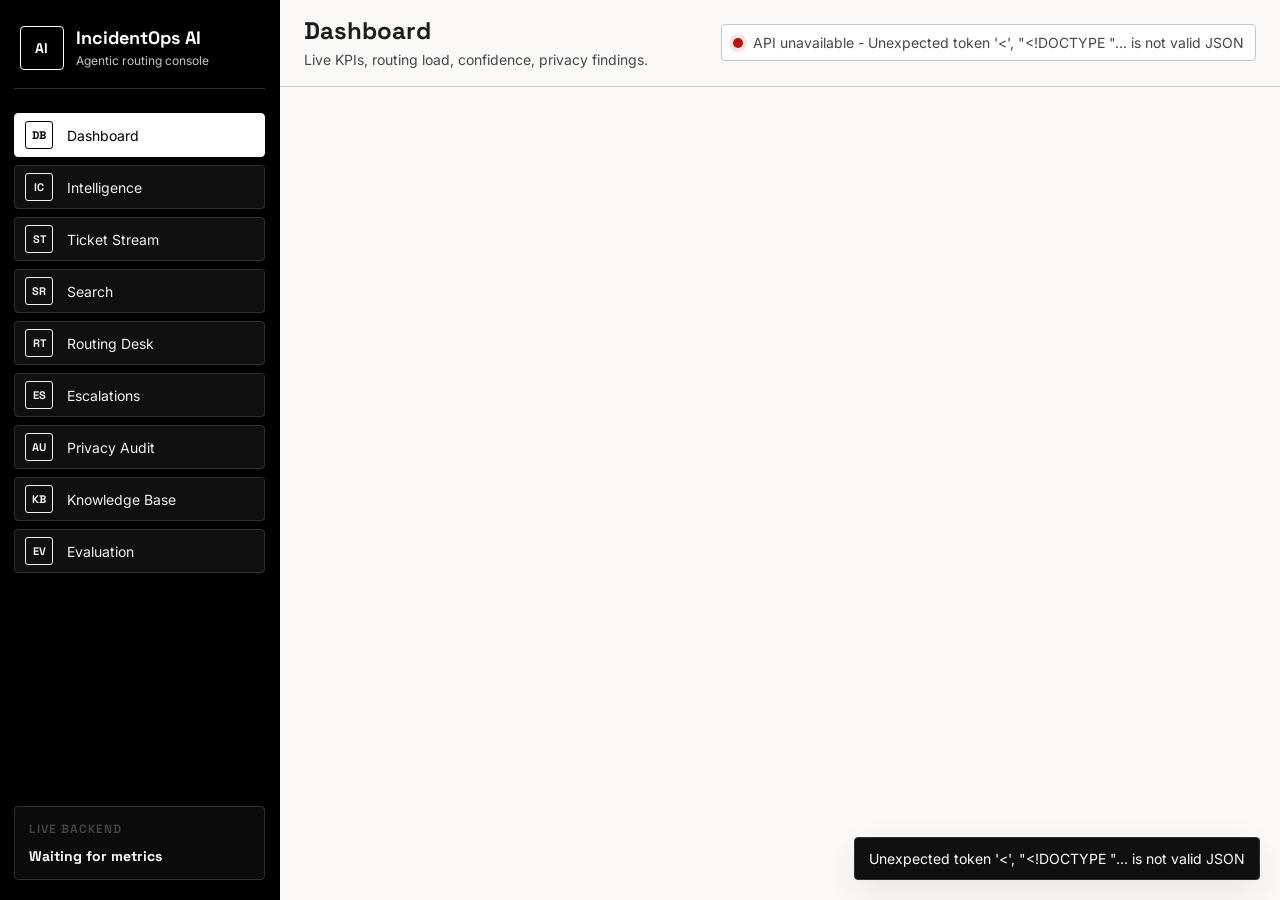
==== commit 7511111d: "implemented Added a LangGraph Assessment Node before LLM generation, Added durable ClickHouse schema" ====
--- a/services/review-ui/index.html
+++ b/services/review-ui/index.html
@@ -542,6 +542,7 @@
 
       <main class="content">
         <section id="page-dashboard" class="page active"></section>
+        <section id="page-intelligence" class="page"></section>
         <section id="page-stream" class="page"></section>
         <section id="page-search" class="page"></section>
         <section id="page-ticket" class="page"></section>
@@ -559,6 +560,7 @@
     const initialRoute = parseRouteFromHash();
     const pages = [
       ["dashboard", "DB", "Dashboard", "Live KPIs, routing load, confidence, privacy findings."],
+      ["intelligence", "IC", "Intelligence", "Routing quality, SLA risk, knowledge gaps, resolver capacity, and feedback loops."],
       ["stream", "ST", "Ticket Stream", "Click any live ticket to inspect full context and resolution status."],
       ["search", "SR", "Search", "Search tickets with category, status, source, and routing filters."],
       ["ticket", "TK", "Ticket Detail", "Complete ticket context, routing state, and resolution evidence."],
@@ -574,6 +576,7 @@
       current: initialRoute.page,
       health: null,
       dashboard: null,
+      intelligence: null,
       streamTickets: [],
       selectedTicketId: initialRoute.ticketId,
       selectedTicketDetail: null,
@@ -661,6 +664,7 @@
     async function refreshPage(page = state.current) {
       try {
         if (page === "dashboard") await refreshDashboard();
+        if (page === "intelligence") await refreshIntelligence();
         if (page === "stream") await refreshRecentTickets();
         if (page === "search") await refreshSearch();
         if (page === "ticket") await refreshTicketDetailPage();
@@ -691,7 +695,7 @@
             <div class="panel-body bar-list">${d.categories.map((item) => bar(item.name, item.count, maxCategory)).join("") || empty("No category data yet")}</div>
           </div>
           <div class="panel">
-            <div class="panel-head"><h2>Routing Quality</h2><span class="chip dark">agent state</span></div>
+            <div class="panel-head"><h2>Routing Quality</h2><button class="btn secondary" onclick="navigate('intelligence')">Open Intelligence</button></div>
             <div class="panel-body">
               ${qualityRow("Composite confidence", d.routing.avg_confidence)}
               ${qualityRow("Retrieval similarity", d.routing.avg_retrieval_similarity)}
@@ -713,6 +717,108 @@
                 ${metric("Auto Resolve", pct(thresholds.confidence || 0), "confidence")}
               </div>
               ${d.routing.route_paths.map((item) => bar(item.name, item.count, Math.max(1, ...d.routing.route_paths.map((x) => x.count)))).join("") || empty("No routing decisions yet")}
+            </div>
+          </div>
+        </div>
+      `;
+    }
+
+    async function refreshIntelligence() {
+      state.intelligence = await api("/v1/intelligence/routing?limit=800");
+      renderIntelligence();
+    }
+
+    function renderIntelligence() {
+      const i = state.intelligence;
+      const s = i.summary || {};
+      const maxRoute = Math.max(1, ...(i.route_quality || []).map((item) => item.count));
+      $("page-intelligence").innerHTML = `
+        <div class="grid-4">
+          ${metric("Auto Resolution", pct(s.auto_resolution_rate), `${num(s.decisions_analyzed)} decisions analyzed`)}
+          ${metric("Human Review", pct(s.human_review_rate), `${num(s.knowledge_gap_count)} knowledge gaps`)}
+          ${metric("SLA Risk", pct(s.avg_sla_risk), `${num(s.critical_sla_count)} critical tickets`)}
+          ${metric("Feedback", pct(i.feedback?.correction_rate), `${num(i.feedback?.total_events)} review events`)}
+        </div>
+        <div class="grid-2 section-gap">
+          <div class="panel">
+            <div class="panel-head"><h2>Route Quality</h2><span class="chip blue">LangGraph branches</span></div>
+            <div class="panel-body bar-list">
+              ${(i.route_quality || []).map((item) => `
+                <div class="detail-module">
+                  <div class="row-top"><strong>${html(formatRoute(item.route_path))}</strong>${chip(`${num(item.count)} tickets`, item.escalation_rate > .4 ? "red" : "blue")}</div>
+                  ${bar("Volume", item.count, maxRoute)}
+                  ${qualityRow("Confidence", item.avg_confidence)}
+                  ${qualityRow("Retrieval", item.avg_retrieval_similarity)}
+                  <div class="row-meta"><span>${pct(item.escalation_rate)} escalation</span><span>${pct(item.semantic_cache_rate)} cache</span><span>${Math.round(item.avg_latency_ms)} ms avg</span></div>
+                </div>
+              `).join("") || empty("No routing quality data yet")}
+            </div>
+          </div>
+          <div class="panel">
+            <div class="panel-head"><h2>SLA Risk Queue</h2><span class="chip red">priority + uncertainty</span></div>
+            <div class="panel-body list">
+              ${(i.sla_risk_queue || []).slice(0, 10).map((item) => `
+                <div class="row-card clickable" onclick="openTicketFromTable('${html(item.ticket_id)}')">
+                  <div class="row-top"><div><div class="row-title">${html(item.short_description || item.ticket_id)}</div><span class="ticket-id">${html(item.ticket_id)} - ${html(formatRoute(item.route_path))}</span></div>${riskChip(item.sla_risk_level)}</div>
+                  <div class="row-meta"><span>U${item.urgency}</span><span>I${item.impact}</span><span>${pct(item.sla_risk_score)} SLA risk</span><span>${pct(item.confidence_score)} confidence</span></div>
+                  ${confidence(item.sla_risk_score)}
+                </div>
+              `).join("") || empty("No SLA risk queue yet")}
+            </div>
+          </div>
+        </div>
+        <div class="grid-2 section-gap">
+          <div class="panel">
+            <div class="panel-head"><h2>Knowledge Gaps</h2><span class="chip amber">missing runbooks</span></div>
+            <div class="panel-body list">
+              ${(i.knowledge_gaps || []).map((gap) => `
+                <div class="detail-module">
+                  <div class="row-top"><div><div class="row-title">${html(gap.category)}</div><span class="ticket-id">${html(gap.reason)}</span></div>${riskChip(gap.severity)}</div>
+                  <div class="row-meta"><span>${num(gap.count)} tickets</span><span>${pct(gap.avg_retrieval_similarity)} retrieval</span><span>${pct(gap.avg_verifier_score)} verifier</span></div>
+                  <div class="text-block">${html(gap.recommended_action)}</div>
+                  <div class="list">${(gap.examples || []).map((item) => `<button class="btn secondary" onclick="openTicketFromTable('${html(item.ticket_id)}')">${html(item.ticket_id)} - ${pct(item.sla_risk_score)} risk</button>`).join("")}</div>
+                </div>
+              `).join("") || empty("No knowledge gaps detected")}
+            </div>
+          </div>
+          <div class="panel">
+            <div class="panel-head"><h2>Resolver Capacity</h2><span class="chip dark">load-aware routing</span></div>
+            <div class="panel-body bar-list">
+              ${(i.resolver_capacity || []).map((group) => `
+                <div class="detail-module">
+                  <div class="row-top"><strong>${html(group.group)}</strong>${chip(group.recommendation, group.recommendation === "saturated" ? "red" : group.recommendation === "constrained" ? "amber" : "green")}</div>
+                  ${qualityRow("Load index", group.load_index)}
+                  <div class="row-meta"><span>${num(group.workload)} routed</span><span>${num(group.open_escalations)} escalations</span><span>${num(group.critical_sla)} critical SLA</span><span>${pct(group.avg_confidence)} confidence</span></div>
+                </div>
+              `).join("") || empty("No resolver capacity data yet")}
+            </div>
+          </div>
+        </div>
+        <div class="grid-2 section-gap">
+          <div class="panel">
+            <div class="panel-head"><h2>Human Feedback Loop</h2><span class="chip blue">immutable review events</span></div>
+            <div class="panel-body list">
+              ${(i.feedback?.by_decision || []).map((item) => bar(formatRoute(item.decision), item.count, Math.max(1, i.feedback.total_events))).join("") || empty("No review decisions recorded yet")}
+              ${(i.feedback?.recent || []).slice(0, 6).map((item) => `
+                <div class="row-card clickable" onclick="openTicketFromTable('${html(item.ticket_id)}')">
+                  <div class="row-top"><strong>${html(item.ticket_id)}</strong>${chip(formatRoute(item.decision), item.decision.includes("wrong") || item.decision.includes("misrouted") ? "red" : "blue")}</div>
+                  <div class="row-meta"><span>${html(item.reviewer)}</span><span>${html(shortTime(item.created_at))}</span><span>${html(item.corrected_category || "")}</span></div>
+                  ${item.notes ? `<div class="text-block">${html(item.notes)}</div>` : ""}
+                </div>
+              `).join("")}
+            </div>
+          </div>
+          <div class="panel">
+            <div class="panel-head"><h2>Governance Controls</h2><span class="chip green">audit ready</span></div>
+            <div class="panel-body list">
+              ${metric("Model", i.governance?.model_name || "unknown", "configured via backend environment")}
+              ${metric("Privacy Findings", num(i.governance?.privacy_findings), "redaction audit rows")}
+              ${(i.governance?.controls || []).map((item) => `<div class="status-line"><span class="kicker">Control</span><div>${html(item)}</div></div>`).join("")}
+              <div class="grid-3">
+                ${metric("Fast Path", pct(i.governance?.thresholds?.fast_path_similarity), "cache threshold")}
+                ${metric("RAG", pct(i.governance?.thresholds?.rag_similarity), "generation threshold")}
+                ${metric("Verifier", pct(i.governance?.thresholds?.verifier), "grounding threshold")}
+              </div>
             </div>
           </div>
         </div>
@@ -831,6 +937,7 @@
             ${metric("Created", shortTime(ticket.created_at), "ticket time")}
           </div>
           ${routing ? routingSummary(routing) : empty("This ticket is in the knowledge stream but has not been routed yet")}
+          ${routing ? operationalSignals(detail) : ""}
           <div class="detail-grid">
             <div class="detail-module">
               <span class="kicker">Sanitized Ticket Text</span>
@@ -843,6 +950,7 @@
           </div>
           ${routing ? `<div class="detail-module"><span class="kicker">Suggested Resolution</span><ol>${routing.suggested_resolution.map((step) => `<li>${html(step)}</li>`).join("")}</ol></div>` : ""}
           ${detail.matched_ticket ? matchedTicketBlock(detail.matched_ticket) : ""}
+          ${reviewFeedbackBlock(ticket)}
           ${privacyBlock(detail.privacy_audit || [])}
         </div>
       `;
@@ -938,7 +1046,7 @@
         <div>${chip(ticket.category, "blue")}<div class="row-meta"><span>${html(ticket.assignment_group)}</span></div></div>
         <div>${chip(formatRoute(ticket.status), tone)}<div class="row-meta"><span>${html(formatRoute(ticket.route_path))}</span></div></div>
         <div>${confidence(ticket.confidence_score)}<div class="row-meta"><span>${pct(ticket.confidence_score)} confidence</span></div></div>
-        <div class="row-meta"><span>U${ticket.urgency}</span><span>I${ticket.impact}</span><span>${html(shortTime(ticket.created_at))}</span></div>
+        <div class="row-meta"><span>U${ticket.urgency}</span><span>I${ticket.impact}</span><span>${html(shortTime(ticket.created_at))}</span>${ticket.sla_risk_level ? riskChip(ticket.sla_risk_level) : ""}</div>
       </div>`;
     }
 
@@ -947,7 +1055,7 @@
         <div class="grid-4">
           ${metric("Route Path", formatRoute(routing.route_path), routing.semantic_cache_hit ? "LLM bypassed" : "agentic route")}
           ${metric("Confidence", pct(routing.confidence_score), "composite score")}
-          ${metric("Verifier", pct(routing.confidence_components.verifier_score), "grounding score")}
+          ${metric("SLA Risk", pct(routing.sla_risk?.score), routing.sla_risk?.level || "normal")}
           ${metric("Latency", `${routing.latency_ms} ms`, routing.model_name || "model")}
         </div>
         <div class="detail-module">
@@ -956,6 +1064,33 @@
           ${qualityRow("Retrieval similarity", routing.confidence_components.retrieval_similarity)}
           ${qualityRow("Verifier grounding", routing.confidence_components.verifier_score)}
           ${qualityRow("Privacy risk", routing.confidence_components.privacy_risk)}
+        </div>
+      `;
+    }
+
+    function operationalSignals(detail) {
+      const routing = detail.routing || {};
+      const resolver = routing.resolver_recommendation || {};
+      const gap = routing.knowledge_gap || {};
+      return `
+        <div class="grid-3">
+          <div class="detail-module">
+            <span class="kicker">Resolver Recommendation</span>
+            <h2>${html(resolver.group || "Unassigned")}</h2>
+            ${qualityRow("Resolver confidence", resolver.confidence || 0)}
+            <div class="row-meta"><span>${html(resolver.source || "not recorded")}</span><span>${html((resolver.alternates || []).join(", "))}</span></div>
+          </div>
+          <div class="detail-module">
+            <span class="kicker">Knowledge Coverage</span>
+            <div class="row-top"><h2>${gap.is_gap ? "Gap Detected" : "Covered"}</h2>${riskChip(gap.severity || "normal")}</div>
+            <div class="text-block">${html(gap.reason || "No coverage signal recorded")}</div>
+          </div>
+          <div class="detail-module">
+            <span class="kicker">Route Explainability</span>
+            ${(routing.route_explanation || []).map((item) => `
+              <div class="status-line"><span class="kicker">${html(item.label)}</span><div><strong>${html(item.value)}</strong><br>${html(item.impact)}</div></div>
+            `).join("") || `<div class="text-block">No route explanation was recorded for this decision.</div>`}
+          </div>
         </div>
       `;
     }
@@ -995,6 +1130,46 @@
         <table><thead><tr><th>Entity</th><th>Placeholder</th><th>Confidence</th><th>Policy</th></tr></thead>
         <tbody>${findings.map((item) => `<tr><td>${chip(item.entity_type, "red")}</td><td><span class="ticket-id">${html(item.placeholder)}</span></td><td>${pct(item.confidence)}</td><td>${html(item.policy_version)}</td></tr>`).join("")}</tbody></table>
       </div>`;
+    }
+
+    function reviewFeedbackBlock(ticket) {
+      if (!ticket?.ticket_id) return "";
+      return `<div class="detail-module">
+        <span class="kicker">Human Feedback Loop</span>
+        <div class="filter-grid">
+          <div><label for="reviewDecision">Decision</label><select id="reviewDecision"><option value="approved">Approved</option><option value="misrouted">Misrouted</option><option value="wrong_category">Wrong Category</option><option value="wrong_resolution">Wrong Resolution</option><option value="corrected">Corrected</option></select></div>
+          <div><label for="reviewerName">Reviewer</label><input id="reviewerName" placeholder="support engineer name"></div>
+          <div><label for="correctedCategory">Corrected Category</label><input id="correctedCategory" placeholder="optional"></div>
+          <div><label for="correctedGroup">Corrected Group</label><input id="correctedGroup" placeholder="optional"></div>
+        </div>
+        <div class="section-gap"><label for="correctedResolution">Corrected Resolution</label><textarea id="correctedResolution" placeholder="optional approved resolution or runbook note"></textarea></div>
+        <div class="section-gap"><label for="reviewNotes">Review Notes</label><textarea id="reviewNotes" placeholder="why the agent was right or wrong"></textarea></div>
+        <div class="actions section-gap"><button class="btn" onclick="submitReviewFeedback('${html(ticket.ticket_id)}')">Record Feedback</button><button class="btn secondary" onclick="navigate('intelligence')">Open Intelligence</button></div>
+      </div>`;
+    }
+
+    async function submitReviewFeedback(ticketId) {
+      const reviewer = $("reviewerName")?.value.trim();
+      if (!reviewer) return toast("Reviewer is required before recording feedback");
+      try {
+        const result = await api("/v1/review/escalations", {
+          method: "POST",
+          headers: { "Content-Type": "application/json" },
+          body: JSON.stringify({
+            ticket_id: ticketId,
+            decision: $("reviewDecision").value,
+            reviewer,
+            notes: $("reviewNotes").value.trim(),
+            corrected_category: $("correctedCategory").value.trim(),
+            corrected_assignment_group: $("correctedGroup").value.trim(),
+            corrected_resolution: $("correctedResolution").value.trim()
+          })
+        });
+        toast(`Feedback recorded: ${result.review_id}`);
+        if (state.current === "intelligence") refreshIntelligence();
+      } catch (error) {
+        toast(error.message);
+      }
     }
 
     function renderRoute() {
@@ -1168,6 +1343,11 @@
     function chip(text, tone = "") {
       return `<span class="chip ${tone}">${html(text || "Unassigned")}</span>`;
     }
+    function riskChip(level) {
+      const value = String(level || "normal");
+      const tone = value === "critical" ? "red" : value === "elevated" ? "amber" : value === "watch" ? "blue" : "green";
+      return chip(value, tone);
+    }
     function statusChip(status) {
       const tone = status === "human_review_required" ? "red" : status === "unrouted" ? "amber" : "green";
       return chip(formatRoute(status || "unknown"), tone);
@@ -1239,6 +1419,7 @@
     window.openTicketFromTable = openTicketFromTable;
     window.applySearchFilters = applySearchFilters;
     window.resetSearchFilters = resetSearchFilters;
+    window.submitReviewFeedback = submitReviewFeedback;
 
     initNav();
     navigate(state.current);
@@ -1248,6 +1429,7 @@
     setInterval(refreshHealth, 10000);
     setInterval(() => {
       if (state.current === "dashboard") refreshDashboard();
+      if (state.current === "intelligence") refreshIntelligence();
       if (state.current === "escalations") refreshEscalations();
       if (state.current === "audit") refreshAudit();
       if (state.current === "evaluation") refreshEvaluation();
